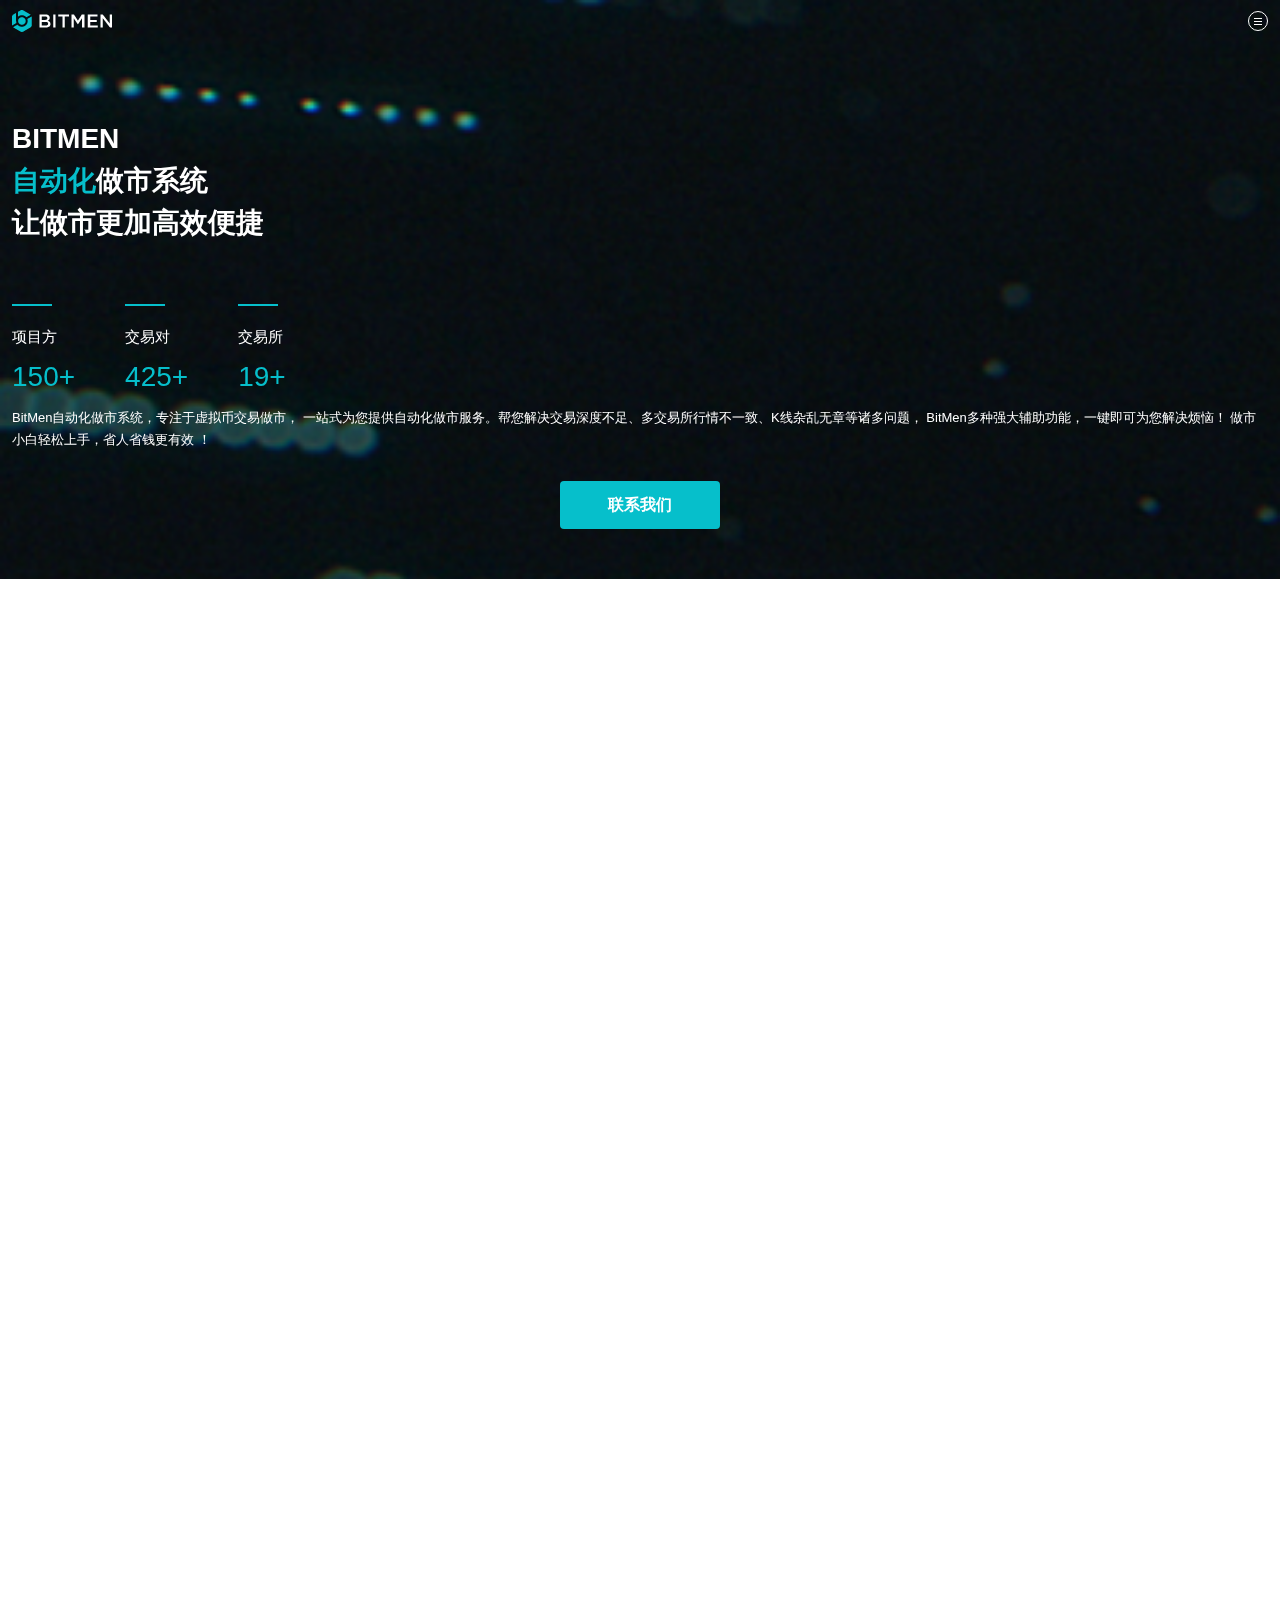
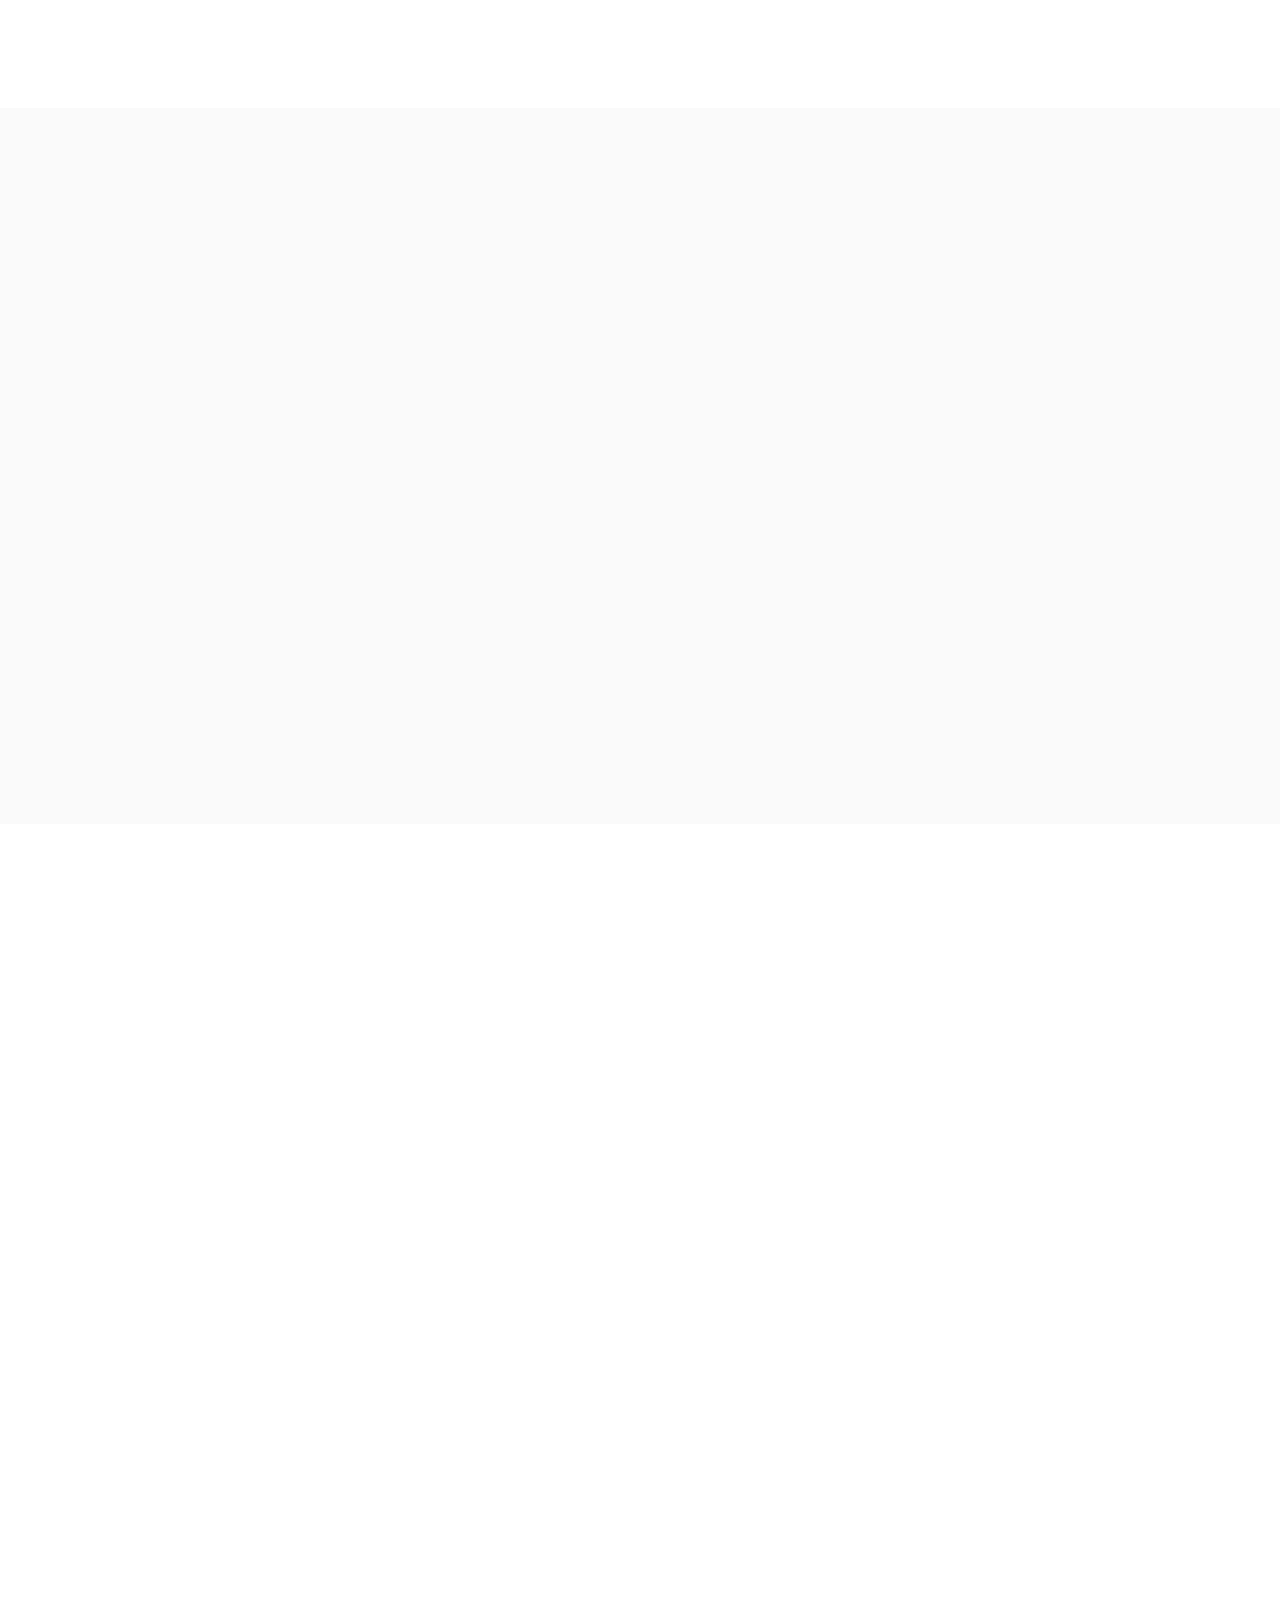
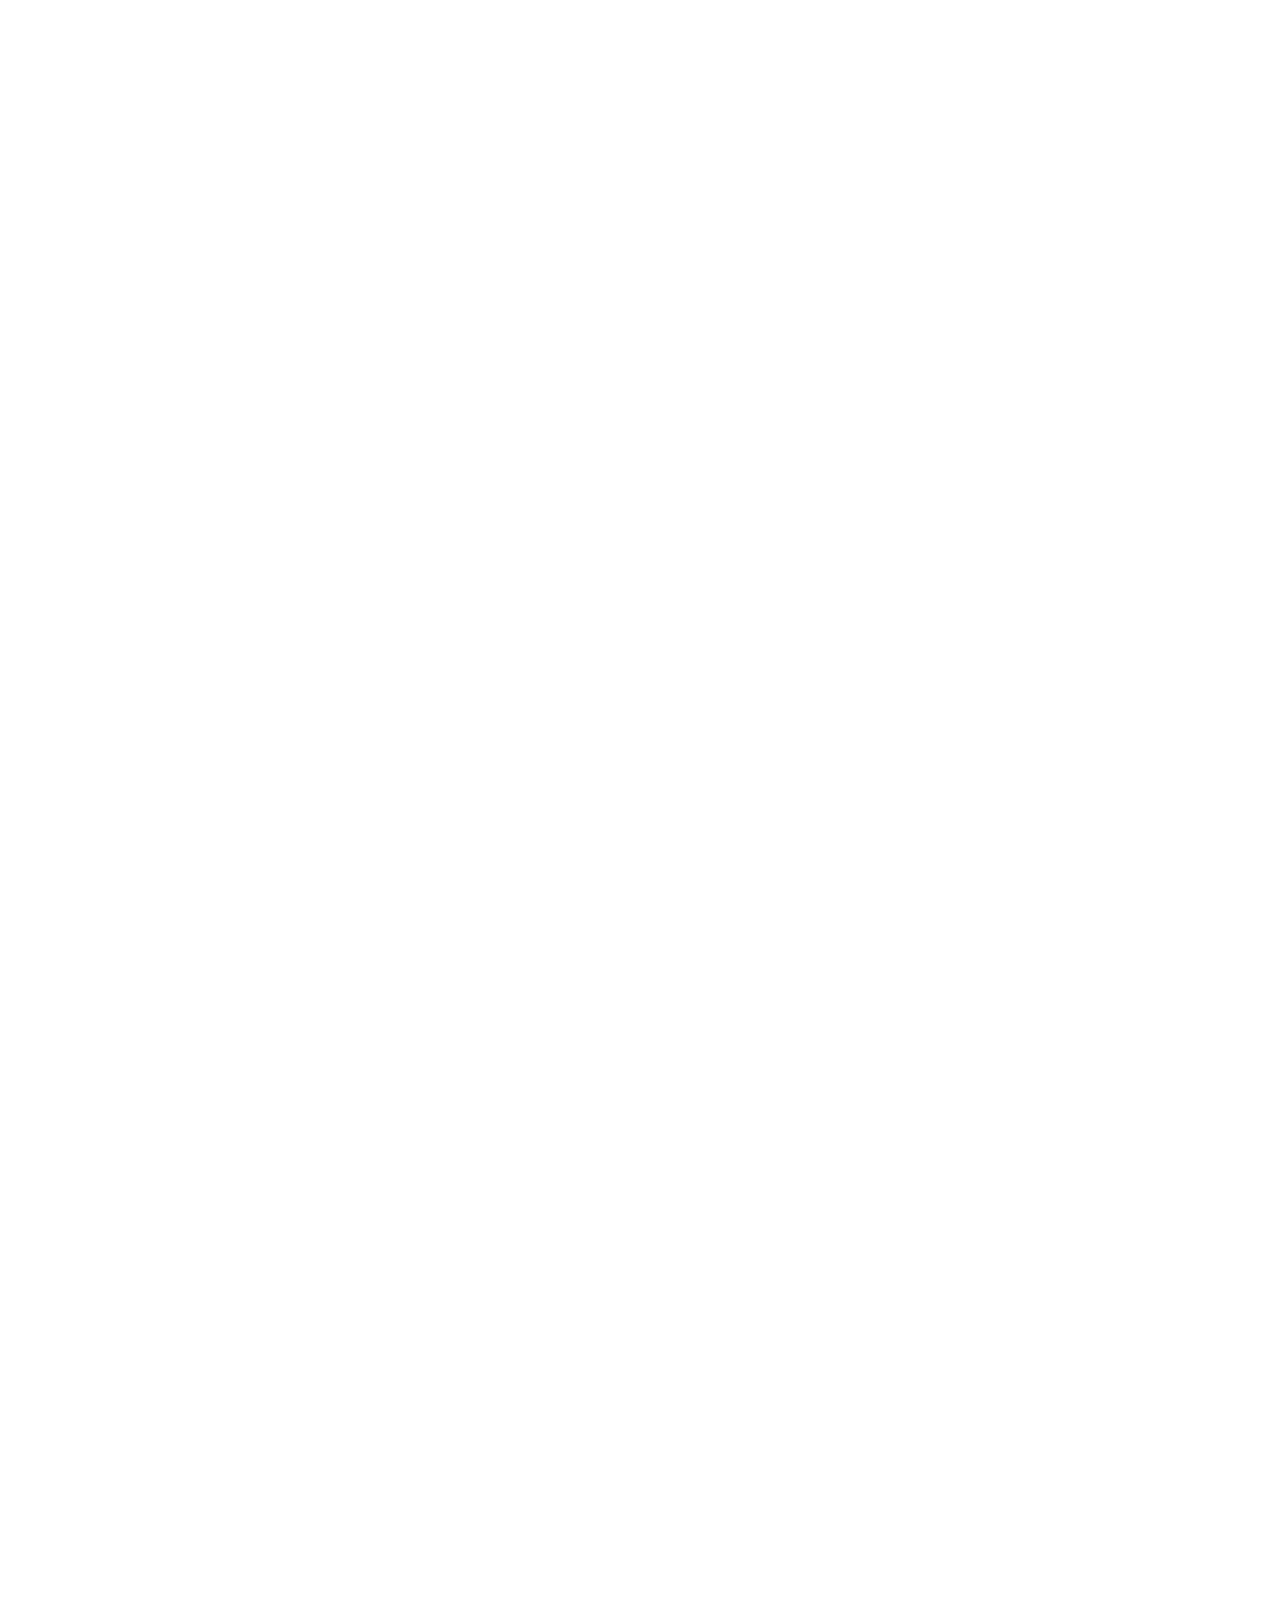
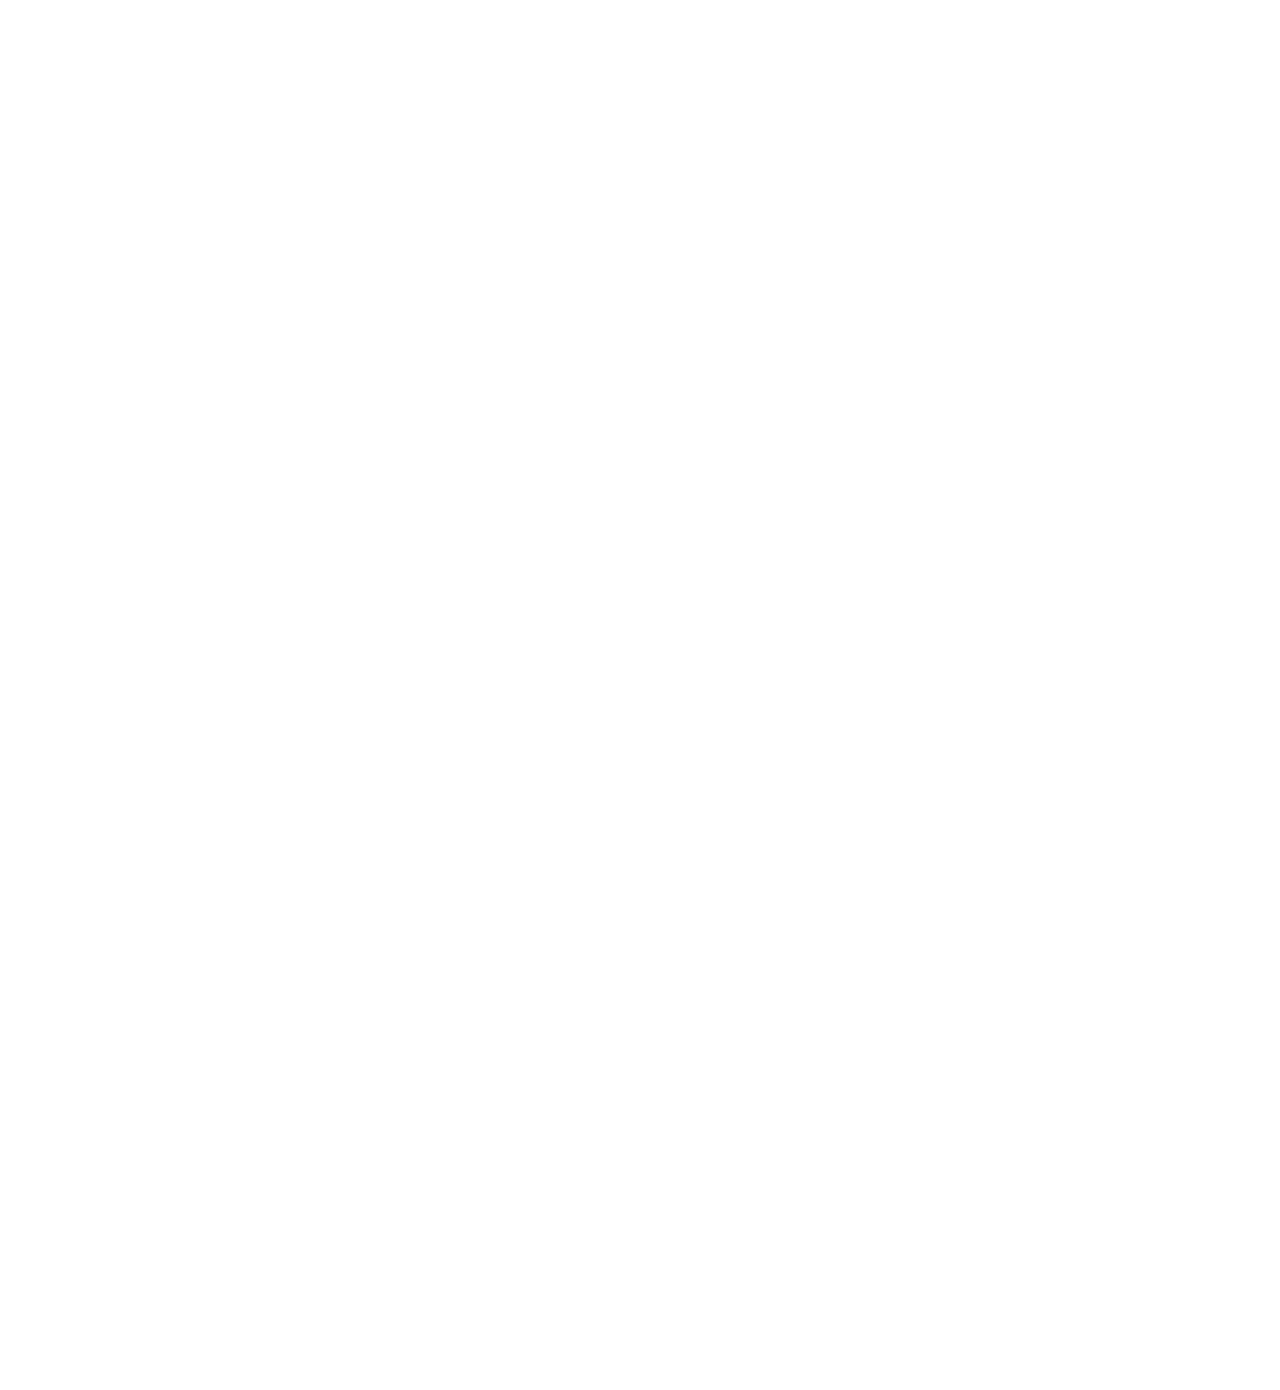
==== mobile/index.html @ 71d3a40a "BITMEN移动端" ====
<!DOCTYPE html>
<html lang="en">
<head>
    <meta charset="UTF-8">
    <title>BITMEN</title>
    <meta name="apple-mobile-web-app-capable" content="yes">
    <meta name="apple-mobile-web-app-status-bar-style" content="black">
    <meta name="apple-mobile-web-app-title" content="">
    <meta name="format-detection" content="telephone=no">
    <link rel="stylesheet" href="./css/base.css">
    <link rel="stylesheet" href="./css/app.css">
    <script>
        ! function(e) {
            function t(a) {
                if (i[a]) return i[a].exports;
                var n = i[a] = {
                    exports: {},
                    id: a,
                    loaded: !1
                };
                return e[a].call(n.exports, n, n.exports, t), n.loaded = !0, n.exports
            }
            var i = {};
            return t.m = e, t.c = i, t.p = "", t(0)
        }([function(e, t) {
            "use strict";
            Object.defineProperty(t, "__esModule", {
                value: !0
            });
            var i = window;
            t["default"] = i.flex = function(e, t) {
                var a = e || 100,
                    n = t || 1,
                    r = i.document,
                    o = navigator.userAgent,
                    d = o.match(/Android[\S\s]+AppleWebkit\/(\d{3})/i),
                    l = o.match(/U3\/((\d+|\.){5,})/i),
                    c = l && parseInt(l[1].split(".").join(""), 10) >= 80,
                    p = navigator.appVersion.match(/(iphone|ipad|ipod)/gi),
                    s = i.devicePixelRatio || 1;
                p || d && d[1] > 534 || c || (s = 1);
                var u = 1 / s,
                    m = r.querySelector('meta[name="viewport"]');
                m || (m = r.createElement("meta"), m.setAttribute("name", "viewport"), r.head.appendChild(m)), m.setAttribute("content", "width=device-width,user-scalable=no,initial-scale=" + u + ",maximum-scale=" + u + ",minimum-scale=" + u), r.documentElement.style.fontSize = a / 2 * s * n + "px"
            }, e.exports = t["default"]
        }]);
        flex(100, 1);
    </script>
</head>
<body>
<section id="banner">
    <div class="header-banner">
        <div class="hb-logo">
            <img src="./images/home_logo_img_nor.png" alt="">
        </div>
        <div class="hb-icon">
            <img src="./images/home_menu_icon_nor.png" alt="">
        </div>        
    </div>
    <section id="header" style="display: none;">
        <div class="container nav">
            <div class="menu-brand">
                <a href="#">
                    <img src="./images/logo.png" alt="">
                </a>
            </div>
            <div class="menu-cnt">
                <ul id="main-menu">
                    <li><a href="javascript:;" data-id="banner">首页</a></li>
                    <li><a href="javascript:;" data-id="features">核心功能</a></li>
                    <li><a href="javascript:;" data-id="client">受众客户</a></li>
                    <li><a href="javascript:;" data-id="show">功能展示</a></li>
                    <li><a href="javascript:;" data-id="purpose">服务宗旨</a></li>
                    <li><a href="javascript:;" data-id="footer">联系我们</a></li>
                </ul>
            </div>
        </div>
    </section>
    <div class="container banner">
        <div class="banner-left" data-scroll-reveal="enter right and move 50px over 1.33s">
            <p>
                BITMEN <br>
                <span>自动化</span>做市系统<br>
                让做市更加高效便捷
            </p>
        </div>
        <div class="banner-right" data-scroll-reveal="enter right and move 50px over 1.33s">
            <div class="br-top">
                <div class="br-top-item">
                    <div class="line"></div>
                    <div class="bti-text">项目方</div>
                    <div class="bti-num">150+</div>
                </div>
                <div class="br-top-item">
                    <div class="line"></div>
                    <div class="bti-text">交易对</div>
                    <div class="bti-num">425+</div>
                </div>
                <div class="br-top-item">
                    <div class="line"></div>
                    <div class="bti-text">交易所</div>
                    <div class="bti-num">19+</div>
                </div>

            </div>
            <div class="br-center">
                <p>BitMen自动化做市系统，专注于虚拟币交易做市， 一站式为您提供自动化做市服务。帮您解决交易深度不足、多交易所行情不一致、K线杂乱无章等诸多问题， BitMen多种强大辅助功能，一键即可为您解决烦恼！ 做市小白轻松上手，省人省钱更有效 ！</p>
            </div>
            <div class="br-btm">
                <a href="javascript:;" id="linkUs">联系我们</a>
            </div>

        </div>

    </div>
</section>
<section id="part1" data-scroll-reveal="enter bottom and move 50px over 1.33s">
    <div class="part1-box container">
        <div class="part1-item" >
            <div class="part1-item-top">
                <img src="./images/home_quotation_img_nor.png" alt="">
            </div>
            <div class="part1-item-btm">
                <div class="pib-title">
                    行情走势随心设定
                </div>
                <div class="pib-text">
                    行情走势自由设定 <br>
                    千套经典K线方案灵活<br>
                    选择，随用随换<br>
                </div>
            </div>
        </div>
        <div class="part1-item" >
            <div class="part1-item-top">
                <img src="./images/home_transaction_img_nor.png" alt="">
            </div>
            <div class="part1-item-btm">
                <div class="pib-title">
                    自动挂单自动成交
                </div>
                <div class="pib-text">
                    做市交易一键挂单 <br>
                    交易频次、铺单档位及铺<br>
                    单量自由调节<br>
                </div>
            </div>
        </div>
        <div class="part1-item" >
            <div class="part1-item-top">
                <img src="./images/home_transaction_img_nor.png" alt="">
            </div>
            <div class="part1-item-btm">
                <div class="pib-title">
                    交易情况实时跟踪
                </div>
                <div class="pib-text">
                    实时盘口、交易数据和资产情况
                    实时跟踪，配合每日资产报表，
                    让您掌控乾坤
                </div>
            </div>
        </div>
        <div class="part1-item" >
            <div class="part1-item-top">
                <img src="./images/home_alert_img_nor.png" alt="">
            </div>
            <div class="part1-item-btm">
                <div class="pib-title">
                    买卖异动自动报警
                </div>
                <div class="pib-text">
                    市场异动及时提醒<br>
                    四大预警功能及时判断走向，
                    自动采取应急措施
                </div>
            </div>
        </div>
    </div>
</section>
<!--产品介绍-->
<section id="product">
    <div class="container product-box">
        <div class="product-right" data-scroll-reveal="enter bottom and move 50px over 1.33s">
            <div class="bit-left-title product-title">
                <h1>产品介绍</h1>
                <h2>BITMEN自动化做市系统</h2>
            </div>
            <div class="product-desc">
                BITMEN是一套基于AI辅助，交易自动划线的数字货币做市系统，具有自动化交易、一键挂单、盘口规避等实用功能。
            </div>
        </div>
        <div class="product-left" data-scroll-reveal="enter left and move 50px over 1.33s">
            <img src="./images/home_illustration_img_nor.png" alt="">
        </div>
    </div>
</section>
<!--产品核心功能介绍-->
<section id="features" data-scroll-reveal="enter bottom and move 50px over 1.33s">
    <div class="container product-box">
        <div class="product-right">
            <div class="bit-left-title features-title">
                <h1>产品核心功能介绍</h1>
                <h2>BITMEN六大核心功能</h2>
            </div>
            <div class="product-desc">
                BITMEN是一套基于AI辅助，交易自动划线的数字货币做市系统，具有自动化交易、一键挂单、盘口规避等实用功能。
            </div>
        </div>
        <div class="features-right">
            <div class="features-right-row">
                <div class="frr-item">
                    <h3>行情预设</h3>
                    <p>数百套经典K线方案，模拟各种走势，并可随时切换，方便快捷</p>
                </div>
                <div class="frr-item">
                    <h3>人工画线</h3>
                    <p>满足专业需求，通过人工画线，走出需要的独立行情</p>
                </div>
            </div>
            <div class="features-right-row">
                <div class="frr-item">
                    <h3>走势跟随</h3>
                    <p>锚定目标币对，进行价格或走势的跟随，使用方便且安全可靠</p>
                </div>
                <div class="frr-item">
                    <h3>辅助功能</h3>
                    <p>内置自动闪单、大单规避、防套利等模式，灵活应对盘口走向</p>
                </div>
            </div>
            <div class="features-right-row">
                <div class="frr-item">
                    <h3>实时预警</h3>
                    <p>市场异动及时提醒，四大预警功能及时判断走向，自动采取应急措施</p>
                </div>
                <div class="frr-item">
                    <h3>资产监控</h3>
                    <p>实时盘口、交易及资产状况跟踪，配合每日资产报表，让您掌控乾坤</p>
                </div>
            </div>
        </div>
    </div>
</section>
<!--受众客户-->
<section id="client" data-scroll-reveal="enter bottom and move 50px over 1.33s">
    <div class="container">
        <div class="bit-title title-white client-title">
            <h1>受众客户</h1>
            <h2>我们为谁服务？</h2>
        </div>
        <div class="client-wrap">
            <div class="client-wrap-item">
                <div class="cwi-icon">
                    <img src="./images/client_icon1.png" alt="">
                </div>
                <div class="cwi-title">做市商</div>
                <div class="cwi-text">协助您更好的为您的项目方服务</div>
            </div>
            <div class="client-wrap-item">
                <div class="cwi-icon">
                    <img src="./images/client_icon2.png" alt="">
                </div>
                <div class="cwi-title">交易所</div>
                <div class="cwi-text">支持API接入，上币及做市服务一体化</div>
            </div>
            <div class="client-wrap-item">
                <div class="cwi-icon">
                    <img src="./images/client_icon3.png" alt="">
                </div>
                <div class="cwi-title">项目方</div>
                <div class="cwi-text">自动化做市，降低项目做市成本</div>
            </div>
            <div class="client-wrap-item">
                <div class="cwi-icon">
                    <img src="./images/client_icon4.png" alt="">
                </div>
                <div class="cwi-title">孵化机构</div>
                <div class="cwi-text">提高您的服务品质，彰显服务质量</div>
            </div>
        </div>
    </div>
</section>
<!--功能展示-->
<section id="show" class="show" data-scroll-reveal="enter bottom and move 50px over 1.33s">
    <div class="container product-box">
        <div class="product-right">
            <div class="bit-left-title features-title">
                <h1>功能展示</h1>
                <h2>自动交易机器人</h2>
            </div>
            <div class="product-desc">
                基于K线方案，实现7*24不间断做市，让市场具有良好的流动性，优良的盘口活跃度和买卖深度，并利用规避、预警、防套利等多种逻辑降低做市成本。
            </div>
            <div class="show-btn">
                <a href="javascript:;">联系我们</a>
            </div>
        </div>
        <div class="show-box">
            <div class="product-left showone">
                <div class="showone-box1">
                    <img class="showone-active" src="./images/box-1-ui-1.png" alt="" style="width:4.3rem;">
                    <img class="showone-shadow" src="./images/box-3-shadow.png" alt="" style="width:4.4rem;">
                </div>
                <div class="showone-box2">
                    <img class="showone-box2-active" src="./images/box-1-ui-2.png" alt="" style="width:4.3rem;">
                    <img class="showone-box2-shadow" src="./images/box-3-shadow-2.png" alt="" style="width:4.4rem;">
                </div>
            </div>
        </div>

    </div>
</section>
<section class="show" data-scroll-reveal="enter bottom and move 50px over 1.33s">
    <div class="container product-box show-box">
        <div class="product-right">
            <div class="bit-left-title features-title">
                <h1>功能展示</h1>
                <h2>自动跟随机器人</h2>
            </div>
            <div class="product-desc">
                提供流动性，复制各大交易所或目标币对的买卖深度和K线走势，为用户构建真实的交易环境，并利用智能机器人的策略降低做市成本。
            </div>
            <div class="show-btn">
                <a href="javascript:;">联系我们</a>
            </div>
        </div>
        <div class="product-left showtwo">
            <div class="showtwo-box1">
                <img class="showtwo-active" src="./images/box-2-ui-1-1.png" alt="" style="width:4.3rem;">
                <img class="showtwo-shadow" src="./images/box-3-shadow-2.png" alt="" style="width:4.4rem;">
            </div>
            <div class="showtwo-box2">
                <img class="showtwo-box2-active" src="./images/phone.png" alt="" style="width:2.3rem;">
                <img class="showtwo-box2-shadow" src="./images/box-2-shadow.png" alt="" style="width:2.4rem;">
            </div>
        </div>
    </div>
</section>
<!--服务宗旨-->
<section id="purpose" data-scroll-reveal="enter bottom and move 50px over 1.33s">
    <div class="bit-title purpose-title">
        <h1>服务宗旨</h1>
        <h2>我们的服务宗旨</h2>
    </div>
    <div class="container">
        <div class="purpose-steps">
            <div class="step-item">
                <span>1</span>
                <div class="content">
                    <h3>为您省时</h3>
                    <div class="step-text">
                        <p>
                            AI机器人辅助，<br>
                            为客户快速制定方案。
                        </p>
                    </div>
                </div>
            </div>
            <div class="step-item">
                <span>2</span>
                <div class="content">
                    <h3>为您省钱</h3>
                    <div class="step-text">
                        <p>
                            全系统化操作，<br>
                            为客户节约人力物力。
                        </p>
                    </div>
                </div>
            </div>
            <div class="step-item">
                <span>3</span>
                <div class="content" style="margin-bottom:0;">
                    <h3>让您高效</h3>
                    <div class="step-text">
                        <p>
                            一键多处联动，<br>
                            为客户高效达到目的
                        </p>
                    </div>
                </div>
            </div>
        </div>
    </div>
</section>
<!--footer-->
<section id="footer" data-scroll-reveal="enter bottom and move 50px over 1.33s">
    <div class="container">
        <div class="footer-box">
            <div class="footer-left">
                <!--<img src="./images/home_contact.png" alt="">-->
                <h3>联系我们</h3>
            </div>
            <div class="footer-right">
                <div class="f-r-left">
                    <div class="f-r-left-item">
                        <img src="./images/home_phone_icon_nor.png" alt="" class="footer-icon">
                        <p>手机: 138-0000-0000 梁经理</p>
                    </div>
                    <div class="f-r-left-item">
                        <img src="./images/home_emai_icon_nor.png" alt="" class="footer-icon">
                        <p>邮箱: lb@bitmen.com 梁经理</p>
                    </div>
                    <div class="f-r-left-item">
                        <img src="./images/home_address_icon_nor.png" alt="" class="footer-icon">
                        <p>联系地址: 北京北四环金泉大厦A座808</p>
                    </div>
                </div>
            </div>
            <div class="f-r-right">
                <img src="./images/home_wechat_img_nor.png" alt="">
            </div>
        </div>
    </div>
</section>
<script src="js/jquery-2.2.4.min.js"></script>
<script src="js/scrollReveal.js"></script>
<script>
    window.scrollReveal = new scrollReveal();
    $(function(){
        window.addEventListener('scroll', function(){
            let t = $('body, html').scrollTop();   // 目前监听的是整个body的滚动条距离
            if(t>50){
                $('#header').addClass('header-active')
            }else{
                $('#header').removeClass('header-active')
            }
        })
        $("#main-menu li a").on("click",function(){
            $("#main-menu li a").removeClass('active');
            $(this).addClass('active');
            var navIndex = $(this).attr("data-id");
            console.log(navIndex);
            $("html, body").animate({
                scrollTop: $('#'+navIndex).offset().top - 63}, {duration: 1000,easing: "swing"
            });
        });
        $("#linkUs").on("click",function(){
            $("html, body").animate({
                scrollTop: $('#footer').offset().top - 63}, {duration: 1000,easing: "swing"
            });
        })


    })
</script>
</body>
</html>
---- mobile/css/base.css ----
html {
    color: #000;
    /*规定主色调,依据业务场景(非必须)*/
    background: #fff;
    /*规定主背景,依据业务场景(非必须)*/
    overflow-y: auto;
    /*如果有溢出自动形成滚动条*/
    -webkit-text-size-adjust: 100%;
    /*不想让iPhone横坚屏切换的时候调节文字*/
    -ms-text-size-adjust: 100%;
}

html * { /*所有元素*/
    outline: none;
    -webkit-tap-highlight-color: rgba(0, 0, 0, 0); /*去除移动端开发点击事件灰色背景如a标签*/
}

body,html{
    height: 100%;
    font: 16px/1.5 "微软雅黑", arial, \5b8b\4f53;
}
article,
aside,
blockquote,
body,
button,
code,
dd,
details,
div,
dl,
dt,
fieldset,
figcaption,
figure,
footer,
form,
h1,
h2,
h3,
h4,
h5,
h6,
header,
hgroup,
hr,
input,
legend,
li,
menu,
nav,
ol,
p,
pre,
section,
td,
textarea,
th,
ul {
    margin: 0;
    padding: 0;
}

input,
select,
textarea {
    font-size: 100%;
}

table {
    border-collapse: collapse;
    border-spacing: 0;
}

fieldset,
img {
    border: none;
}

address,
caption,
cite,
code,
dfn,
em,
th,
var {
    font-style: normal;
    font-weight: 500;
}

ol,
ul {
    list-style: none;
}


h1,
h2,
h3,
h4,
h5,
h6 {
    font-size: 100%;
    font-weight: 500;
}

q:after,
q:before {  /*在<q></q>标签之间的文字两头加上引号*/
    content: '';
}

a{
    text-decoration: none;
}

/*input*/
button {
    border: none;
}

button,
html input[type='button'],
input[type='reset'],
input[type='submit'] {
    -webkit-appearance: button;  /*渲染成button的风格*/
    text-transform: none;
    outline: none;
}

input::-webkit-input-placeholder,
textarea::-webkit-input-placeholder {
    color: #999;  /*输入框提示语的字体样式*/
}

input::-webkit-inner-spin-button {/*解决input的type="number"在部分手机端会出现一个小按钮*/
    -webkit-appearance: none;/*去除系统默认appearance的样式,常用于IOS下移除原生样式*/
}

input::-webkit-outer-spin-button {/*解决input的type="number"在部分手机端会出现一个小按钮*/
    -webkit-appearance: none;
}

textarea {
    vertical-align: top;
}

button,
input {
    line-height: normal;
}

select {
    margin: 0;
    outline: 0;
}

input.fixAKeyboard:focus,
textarea.fixAndroidKeyboard:focus {
    -webkit-tap-highlight-color: rgba(255, 255, 255, 0);
    -webkit-user-modify: read-write-plaintext-only;
}

input:-webkit-autofill {
    -webkit-box-shadow: 0 0 0 1000px white inset !important;
}

button,
input[type=button],
input[type=checkbox],
input[type=reset],
input[type=submit],
label {
    cursor: pointer;
    user-select: none;
    -ms-user-select: none;
    -moz-user-select: none;
    -webkit-user-select: none;
}

input[type=submit] {
    -webkit-user-modify: read-plaintext-only;
    -moz-user-modify: read-plaintext-only;
    -ms-user-modify: read-plaintext-only;
    -o-user-modify: read-plaintext-only;
    user-modify: read-plaintext-only;
}

input[type='search']::-webkit-search-cancel-button,
input[type='search']::-webkit-search-decoration {
    -webkit-appearance: none;
}

input[type='search'] {
    -webkit-box-sizing: content-box;
    -moz-box-sizing: content-box;
    box-sizing: content-box;
    -webkit-appearance: textfield;
}


/*flex box*/
.flex {
    display: box;
    /* OLD - Android 4.4- */
    display: -webkit-box;
    /* OLD - iOS 6-, Safari 3.1-6 */
    display: -moz-box;
    /* OLD - Firefox 19- (buggy but mostly works) */
    display: -ms-flexbox;
    /* TWEENER - IE 10 */
    display: -webkit-flex;
    /* NEW - Chrome */
    display: flex;
    -webkit-box-lines: multiple;
    -webkit-flex-wrap: wrap;
    -moz-flex-wrap: wrap;
    -ms-flex-wrap: wrap;
    -o-flex-wrap: wrap;
    flex-wrap: wrap;
}

.justify-between {
    -webkit-box-pack: justify;
    -webkit-justify-content: space-between;
    -ms-flex-pack: justify;
    justify-content: space-between;
}

.justify-center {
    -webkit-box-pack: center;
    -webkit-justify-content: center;
    -ms-flex-pack: center;
    justify-content: center;
}

.vertical {
    -webkit-box-orient: vertical;
    -webkit-box-direction: normal;
    -webkit-flex-direction: column;
    -ms-flex-direction: column;
    flex-direction: column;
}

*,
*:before,
*:after {
    box-sizing: border-box; /*所有元素以border开始计算盒子大小*/
}

.clearfix:after,
.clearfix:before {   /*清除浮动*/
    content: " ";
    display: table;
}

.clearfix:after {
    clear: both;
}

.fl {
    float: left;
}

.fr {
    float: right;
}
---- mobile/css/app.css ----
.container{
    padding:0 0.24rem;
}
/*footer BEGIN*/
#footer{
    background: #102e3a;
}
#footer .container{
    padding-top: 1rem;
    padding-bottom: 0.8rem;
}
.footer-box{
    display: flex;
    flex-direction: column;
}
.footer-right{
    display: flex;
    flex-direction: row;
    justify-content: space-between;
    margin-top:1.6rem;
    margin-bottom:0.8rem;
}
.footer-left{
    position:relative;
}
.footer-left:before{
    content: "CONTACT";
    position: absolute;
    top: -0.6rem;
    left: 0.26rem;
    font-style: italic;
    font-size: 0.66rem;
    color: #143847;
    font-weight: 900;
}
.footer-left h3{
    font-size:0.4rem;
    color:#fff;
    position:relative;
    z-index:10;
}
.footer-left h3:after{
    content: '';
    position:absolute;
    width: 0.4rem;
    height: 0.04rem;
    background-color: #06bfcb;
    bottom:-0.32rem;
    left:0;
    transform: translateY(-50%);
    transition: all .5s;
}
.footer-left h3:hover:after {
    transform: translateY(-50%) translateX(5px);
}
.f-r-left-item{
    line-height:30px;
    display: flex;
    align-items: center;
    margin-bottom:0.34rem;
}
.f-r-left-item .footer-icon{
    margin-right:0.2rem;
    transition: all .5s;
    width:0.32rem;
}
.f-r-left-item:hover .footer-icon{
    transform: translateX(10px);
}
.f-r-left-item p{
    font-size:0.26rem;
    color:#fff;
}
.f-r-right{
    width:3.2rem;
    height:3.2rem;
    margin:0 auto;
}
.f-r-right img{
    width:100%;
}
.f-r-left{
    display: flex;
    flex-direction: column;
    justify-content: space-between;
    height: 100%;
}

/*footer END*/
/*purpose BEGIN*/
#purpose{
    background: #fff;
    padding:1rem 0;
}
.bit-title{
    position:relative;
    text-align: center;
    margin-bottom:100px;
}
.bit-title img{
    position: absolute;
    top: -50px;
    z-index: 1;
    left: 50%;
    margin-left: -202px;
}
.bit-title h1{
    font-size:0.4rem;
    color:#000;
    position:relative;
}
.bit-title.title-white h1{
    color:#fff;
}
.bit-title.title-white h2{
    color:#fff;
}
.bit-title h2{
    font-size:0.56rem;
    color:#06bfcb;
    margin-top:0.92rem;
}
.bit-title h1:after{
    content: '';
    position:absolute;
    width: 0.4rem;
    height: 0.04rem;
    background-color: #06bfcb;
    bottom:-0.28rem;
    left:50%;
    margin-left:-0.2rem;
}
.purpose-steps{
    display: flex;
    flex-direction: column;
}
.purpose-steps .step-item{
    width:100%;
    position:relative;
    padding-left:1rem;
}
.step-item > span {
    position: absolute;
    width: 0.56rem;
    height: 0.56rem;
    background-color: #06bfcb;
    line-height: 0.56rem;
    border-radius: 50%;
    text-align: center;
    font-size: 0.3rem;
    font-weight: 600;
    font-style: italic;
    color:#fff;
    letter-spacing:0.08rem;
    left:0.1rem;
}
.step-item:before {
    content: "";
    position: absolute;
    height: 100%;
    left:0.4rem;
    border:0.02rem dashed  #06bfcb;
}
.step-item > .content {
    position: relative;
    margin-bottom:0.86rem;
}

.step-item > .content > h3 {
    margin-bottom: 22px;
    font-size: 0.34rem;
    color:#06bfcb;
}
.step-item .step-text{
    font-size:0.3rem;
    line-height:1.7;
    color:#000;
    padding-bottom:0.44rem;
    margin-right:2rem;
    border-bottom:0.02rem solid #06bfcb;
}
/*purpose END*/
/*part1 BEGIN*/
#part1{
    padding:0.6rem 0 0.7rem;
    background-color: #fafafa;
}
.part1-box{
    display: flex;
    flex-direction: row;
    flex-wrap:wrap;
}
.part1-item{
    width: 48%;
    background-color: #ffffff;
    border-radius: 0.08rem;
    box-shadow: 0 1px 4px rgba(0, 0, 0, 0.15);
    transition: all .5s;
    margin-right:4%;
    margin-bottom:4%;
}
.part1-item:nth-child(2n+0){
    margin-right:0;
}
.part1-item-btm{
    padding:0.42rem;
    text-align: center;
}
.part1-item-btm .pib-title{
    font-size:0.32rem;
    color:#06bfcb;
    margin-bottom:0.18rem;
}
.part1-item-btm .pib-text{
    font-size:0.24rem;
    color:#000;
    line-height:0.36rem;
}
.part1-item-top{
    width:100%;
}
.part1-item-top img{
    width:100%;
}
.part1-item:hover{
    box-shadow: 0 15px 15px rgba(0, 0, 0, 0.15);
    transform: translateY(-5px);
}
/*part1 END*/
/*product BEGIN*/

.bit-title.title-left h1:after{
    left:0;
    margin-left:0;
}
.bit-left-title{
    position:relative;
    text-align: left;
}
.product-title:before{
    content: "PRODUCT";
    position: absolute;
    top: -0.6rem;
    left: 0.26rem;
    font-size: 0.66rem;
    font-style: italic;
    color: #ededed;
    font-weight: 900;
}
.features-title:before{
    content: "FEATURES";
    position: absolute;
    top: -0.6rem;
    left: 0.26rem;
    font-size: 0.66rem;
    font-style: italic;
    color: #ededed;
    font-weight: 900;
}
.client-title:before{
    content: "CLIENT";
    position: absolute;
    top: -0.6rem;
    left: 50%;
    font-style: italic;
    font-size: 0.66rem;
    color: #143847;
    font-weight: 900;
    transform: translateX(-50%);
}
.purpose-title:before{
    content: "PURPOSE";
    position: absolute;
    top: -0.6rem;
    left: 50%;
    font-style: italic;
    font-size: 0.66rem;
    color: #ededed;
    font-weight: 900;
    transform: translateX(-50%);
}

.bit-left-title h1{
    font-size:0.4rem;
    color:#000;
    position:relative;
    line-height:0.56rem;
}
.bit-left-title h2{
    font-size:0.56rem;
    color:#06bfcb;
    line-height: 0.74rem;
    margin-top:0.92rem;
}
.bit-left-title h1:after{
    content: '';
    position:absolute;
    width: 0.4rem;
    height: 0.04rem;
    background-color: #06bfcb;
    bottom:-0.32rem;
    left:0
}
#product,#features{
    padding:1rem 0;
    background-color: #fafafa;
}

.product-desc{
    font-size:0.3rem;
    line-height:1.7;
    margin-top:0.46rem;
}
.product-left{
    width:7rem;
    margin:0.6rem auto 0;
}
.product-left img{
    width:100%;
}

.frr-item h3{
    font-size:0.36rem;
    color:#06bfcb;
}
.frr-item p{
    font-size:0.3rem;
    line-height:1.7;
    margin-top:0.2rem;
}
.features-right-row{
    display: flex;
    flex-direction: row;
    margin-bottom: 0.6rem;
    justify-content: space-between;
}
.frr-item{
    width:50%;
}
.frr-item:first-child{
    padding-right:5%;
}
.frr-item:last-child{
    padding-left:5%;
}
.features-right{
    margin-top:0.8rem;
}

/*product END*/
/*client  BEGIN*/
#client{
    padding:1rem 0;
    background: #102e3a;
    background-size: cover;
    background-position: center center;
}
.client-wrap{
    display: flex;
    flex-direction: row;
    justify-content: space-between;
    flex-wrap: wrap;
}
.client-wrap-item{
    display: flex;
    flex-direction: column;
    align-items: center;
    width:50%;
    text-align: center;
    margin-bottom:1rem;
    padding:0 6%;
}
.client-wrap-item:nth-child(3),
.client-wrap-item:nth-child(4){
    margin-bottom:0;
}
.cwi-title{
    font-size:0.32rem;
    margin:0.32rem 0 0.2rem;
    color:#06bfcb;
}
.cwi-text{
    font-size:0.3rem;
    color:#fff;
    line-height:1.7;
    text-overflow:ellipsis;
    display: -webkit-box;
    -webkit-box-orient: vertical;
    -webkit-box-pack: center;
    -webkit-box-align: center;
    -webkit-line-clamp:2;
    overflow: hidden;
}
.client-wrap-item:hover .cwi-icon img{
    transform: scale(1.2);
}
.cwi-icon img{
    width:80%;
    transition: all 0.5s;
}
/*client  END*/
/*show BEGIN*/
.show{
    background-color: #fafafa;
    padding:1rem 0;
}
.show-btn a{
    color: #fff;
    border-radius: 0.08rem;
    display: block;
    text-decoration: none;
    cursor: pointer;
    text-align: center;
    transition: all .5s;
    background-color: #06bfcb;
    width: 3.2rem;
    height: 0.96rem;
    font-size: 0.32rem;
    line-height: 0.96rem;
    font-weight: 600;
    margin:0.6rem auto 0;
}
.show-btn a:hover{
    background-color: rgb(0, 71, 103);
    box-shadow: 0 12px 24px -10px rgba(21, 59, 93, 0.46);
    transform: scale(.95);
}
.showone,.showtwo{
    position:relative;
    height:4rem;
    top:65px;
}
.showone-active{
    position:absolute;
    z-index:100;
    top:0;
    left:0;
    box-shadow: -3px -2px 2px rgba(7, 31, 41, 0.03);
    border-radius: 4px;
    /*transform: matrix3d(1, 0, 0, 0, 0, 1, 0, 0, 0, 0, 1, 0, 0, 0, 0, 1);*/
    /*transform-origin: 50% 50% 0px;*/
    animation: box1 3s linear infinite;
}
.showone-shadow{
    position:absolute;
    z-index:60;
    top:0;
    left:0;
}
.showone-box2-active{
    position:absolute;
    z-index:40;
    top:100px;
    right:0;
    border-radius: 4px;
    animation: box2 2s linear infinite;
}
.showone-box2-shadow{
    position:absolute;
    z-index:30;
    top:100px;
    right:0;
}
.showtwo-active{
    position:absolute;
    z-index:50;
    top:0.4rem;
    left:0.5rem;
    box-shadow: -3px -2px 2px rgba(7, 31, 41, 0.03);
    border-radius: 4px;
    /*transform: matrix3d(1, 0, 0, 0, 0, 1, 0, 0, 0, 0, 1, 0, 0, 0, 0, 1);*/
    /*transform-origin: 50% 50% 0px;*/
    animation: box1 3s linear infinite;
}
.showtwo-shadow{
    position:absolute;
    z-index:40;
    top:0.4rem;
    left:0.5rem;
}
.showtwo-box2-active{
    position:absolute;
    z-index:100;
    top:-0.2rem;
    right:0.3rem;
    border-radius: 4px;
    animation: box2 2s linear infinite;
}
.showtwo-box2-shadow{
    position:absolute;
    z-index:90;
    top:-0.2rem;
    right:0.3rem;
}
@keyframes box1 {
    0%{
        transform: translateX(0);
    }
    50%{
        transform: translateX(-15px);
    }
    100%{
        transform: translateX(0);
    }
}

@keyframes box2 {
    from {

        transform: rotate(0deg) translate(4px,4px) rotate(0deg);

    }

    to {

        transform: rotate(360deg) translate(4px,4px) rotate(-360deg);

    }
}
/*show END*/
#header{
    transition: all 0.5s;
}
#header.header-active{
    background-color: rgb(0, 71, 103);
    position: fixed;
    top: 0;
    left: 0;
    width: 100%;
    z-index: 200;
}
.nav{
    display: flex;
    flex-direction: row;
    justify-content: space-between;
    align-items: center;

}
.menu-brand > a {
    height: 100%;
}
.menu-brand img {
    max-height: 100%;
    display: block;
}
.menu-cnt{
    display: flex;
    justify-content: flex-end;
}
#main-menu{
    float: left;
    list-style: none;
    padding: 0;
    margin: 0;
    display: flex;
    margin-left: 30px;
}
.menu-cnt > ul > li a{
    height: 65px;
    line-height: 65px;
    padding: 0 25px;
    transition: all .3s;
    font-size: 14px;
    color: #fff;
    text-decoration: none;
}
.menu-cnt > ul > li a:hover,.menu-cnt > ul > li a.active{
    color:#06bfcb;
}
#banner{
    background: url("../images/home_bg_img_nor.png");
    background-size: cover;
    background-position: center center;
}
.banner{
    padding:1.4rem 0.24rem 1rem;
}
.banner-container{
    width:912px;
    margin:0 auto;
    display: flex;
    flex-direction: row;
    justify-content: space-between;
    padding: 120px 0;
}
.banner-left p{
    font-size:0.56rem;
    font-weight:600;
    line-height:1.5;
    color:#fff;
}
.banner-left p span{
    color:#06bfcb;
}
.br-btm a{
    color: #fff;
    border-radius: 0.08rem;
    display: block;
    text-decoration: none;
    cursor: pointer;
    text-align: center;
    transition: all .5s;
    background-color: #06bfcb;
    width: 3.2rem;
    height: 0.96rem;
    font-size: 0.32rem;
    line-height: 0.96rem;
    font-weight: 600;
    margin: 0.6rem auto 0;
}
.br-btm a:hover {
    box-shadow: 0 12px 24px -10px rgba(21, 59, 93, 0.46);
    transform: scale(.95);
}
.br-center p{
    font-size:0.26rem;
    line-height:1.7;
    color:#fff;
    margin-top:0.24rem;
}
.br-top{
    display: flex;
    flex-direction: row;
}
.br-top-item{
    margin-right:1rem;
}
.br-top-item .line{
    width: 0.8rem;
    height: 0.04rem;
    background-color: #06bfcb;
}
.br-top-item .bti-text{
    font-size:0.3rem;
    color:#fff;
    margin-top:0.4rem;
    margin-bottom:0.2rem;
}
.br-top-item .bti-num{
    font-size:0.56rem;
    line-height:1.3;
    color:#06bfcb;
}
.banner-left{
    margin-bottom:1.2rem;
}
.header-banner{
    width:100%;
    height:0.96rem;
    display: flex;
    flex-direction: row;
    justify-content: space-between;
    align-items: center;
    align-self: center;
    padding:0 0.24rem;
}
.hb-icon{
    width:0.4rem;
}
.hb-logo{
    width:2rem;
}
.hb-icon img,.hb-logo img{
    width:100%;
}
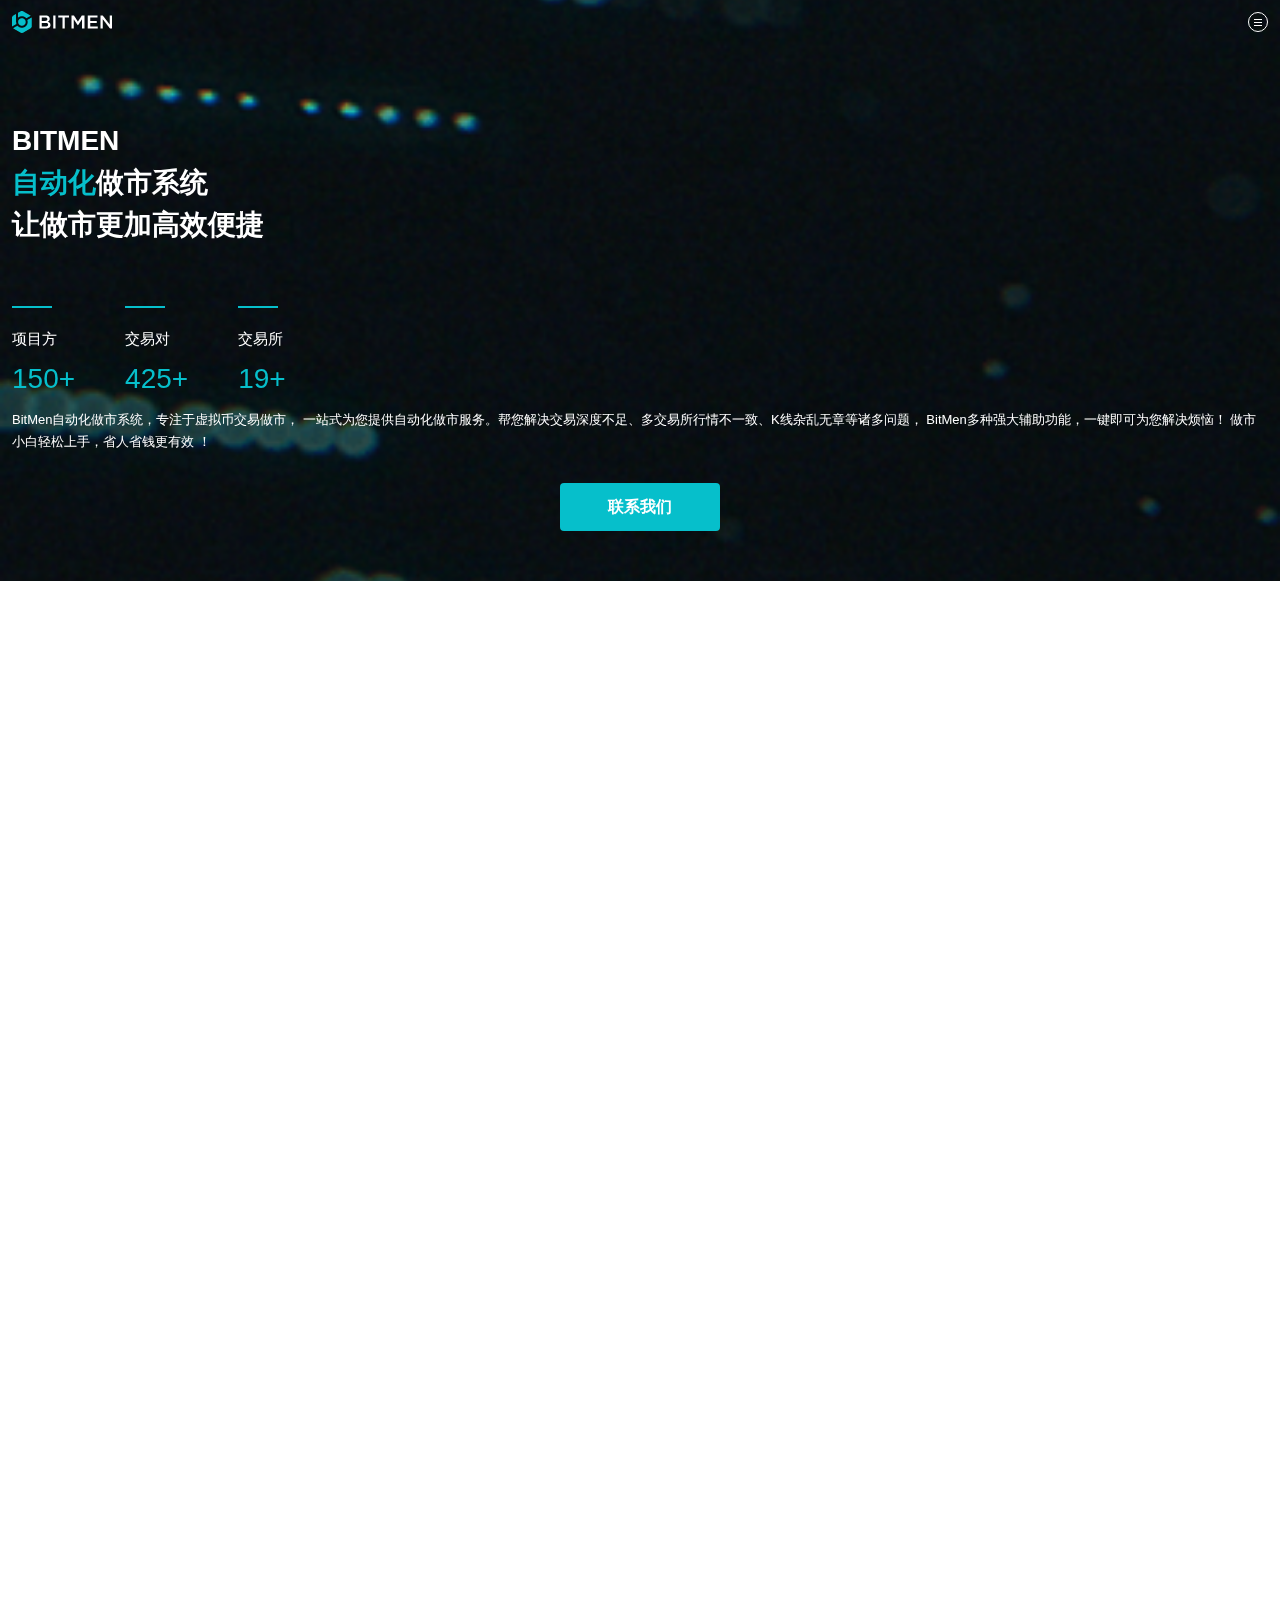
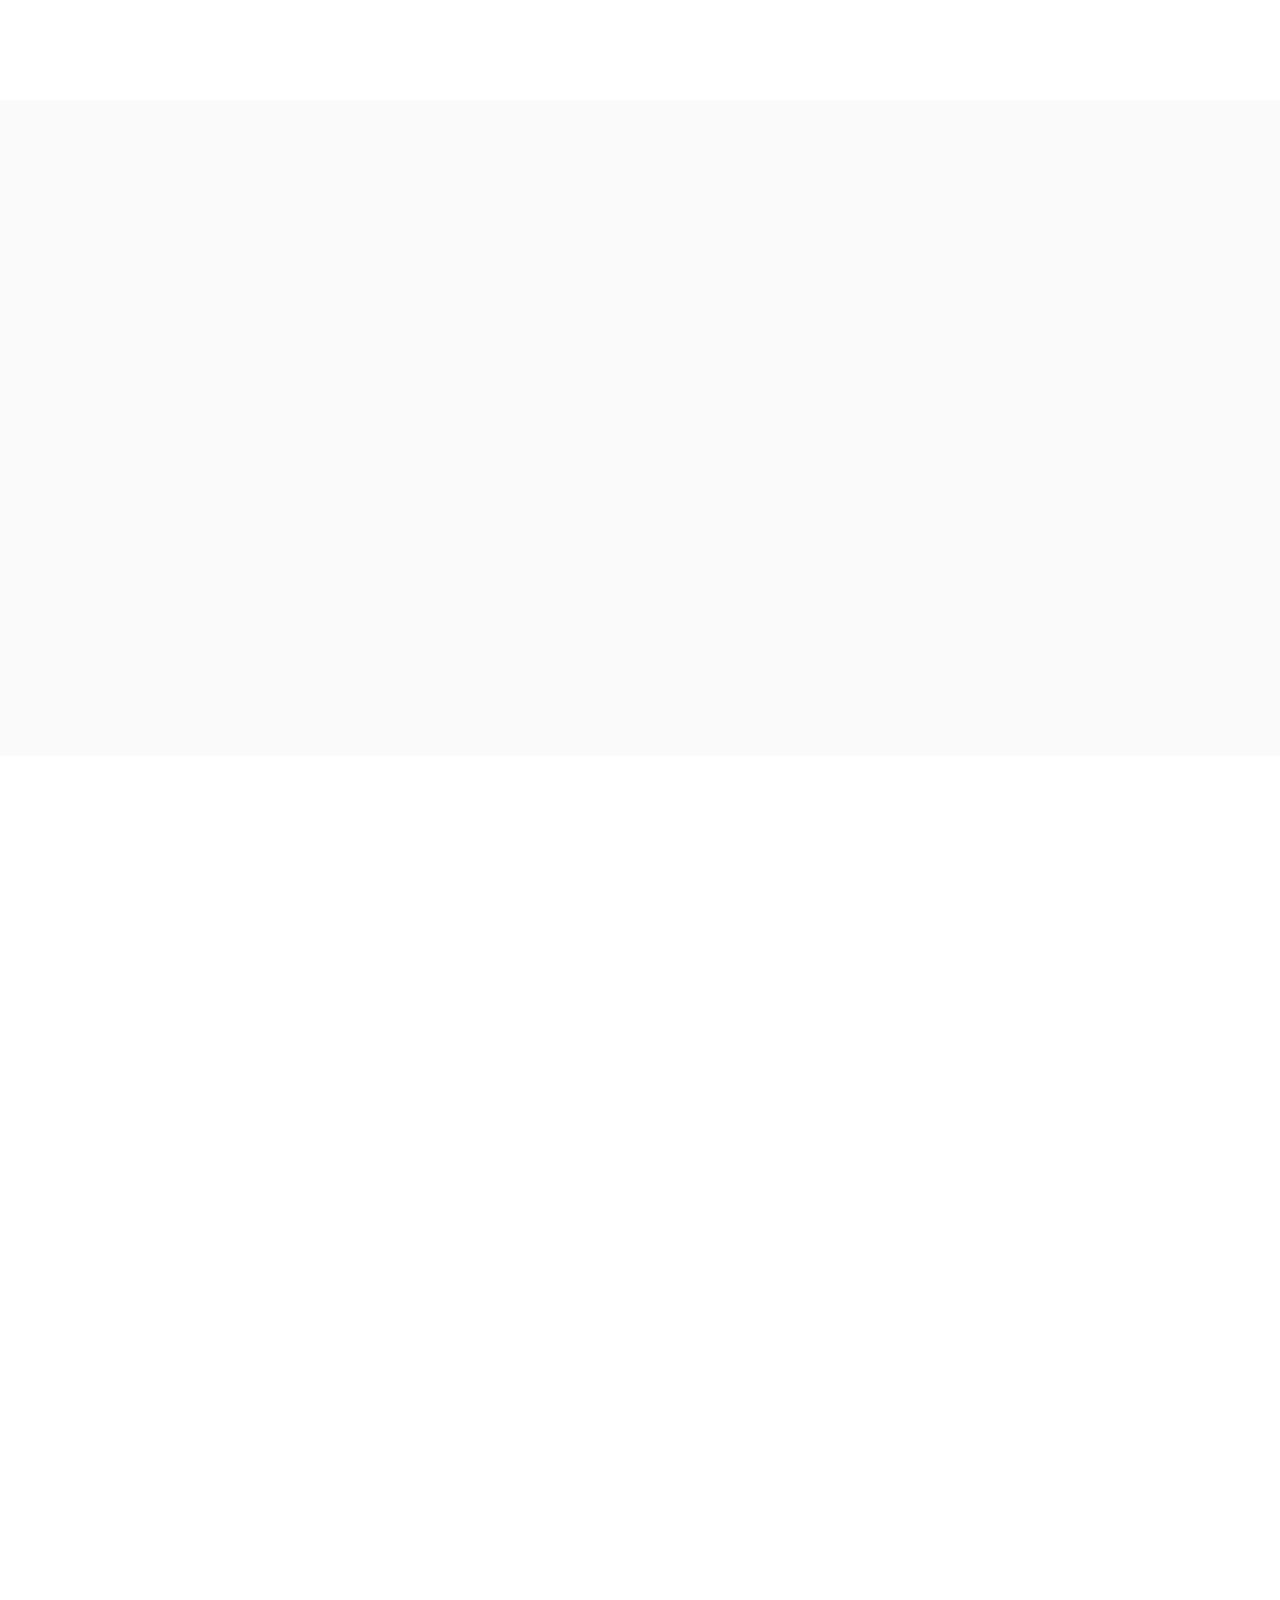
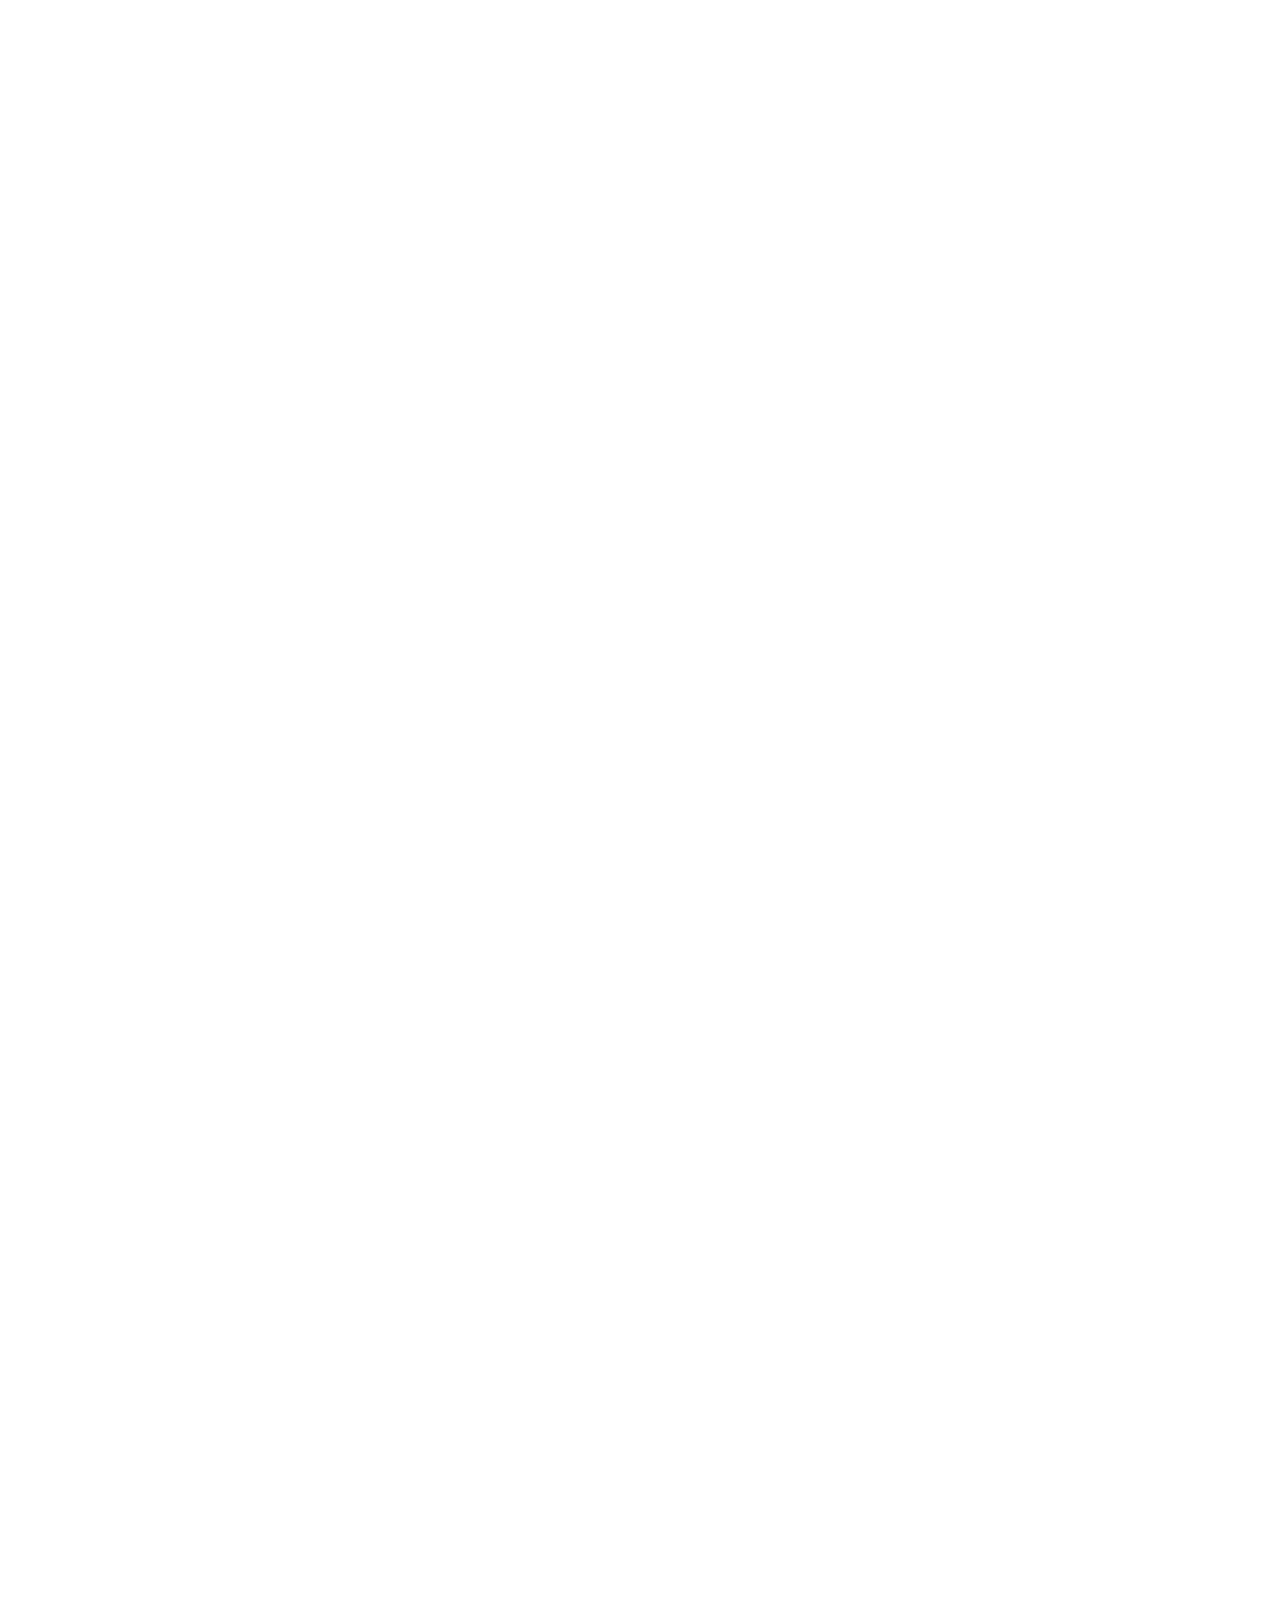
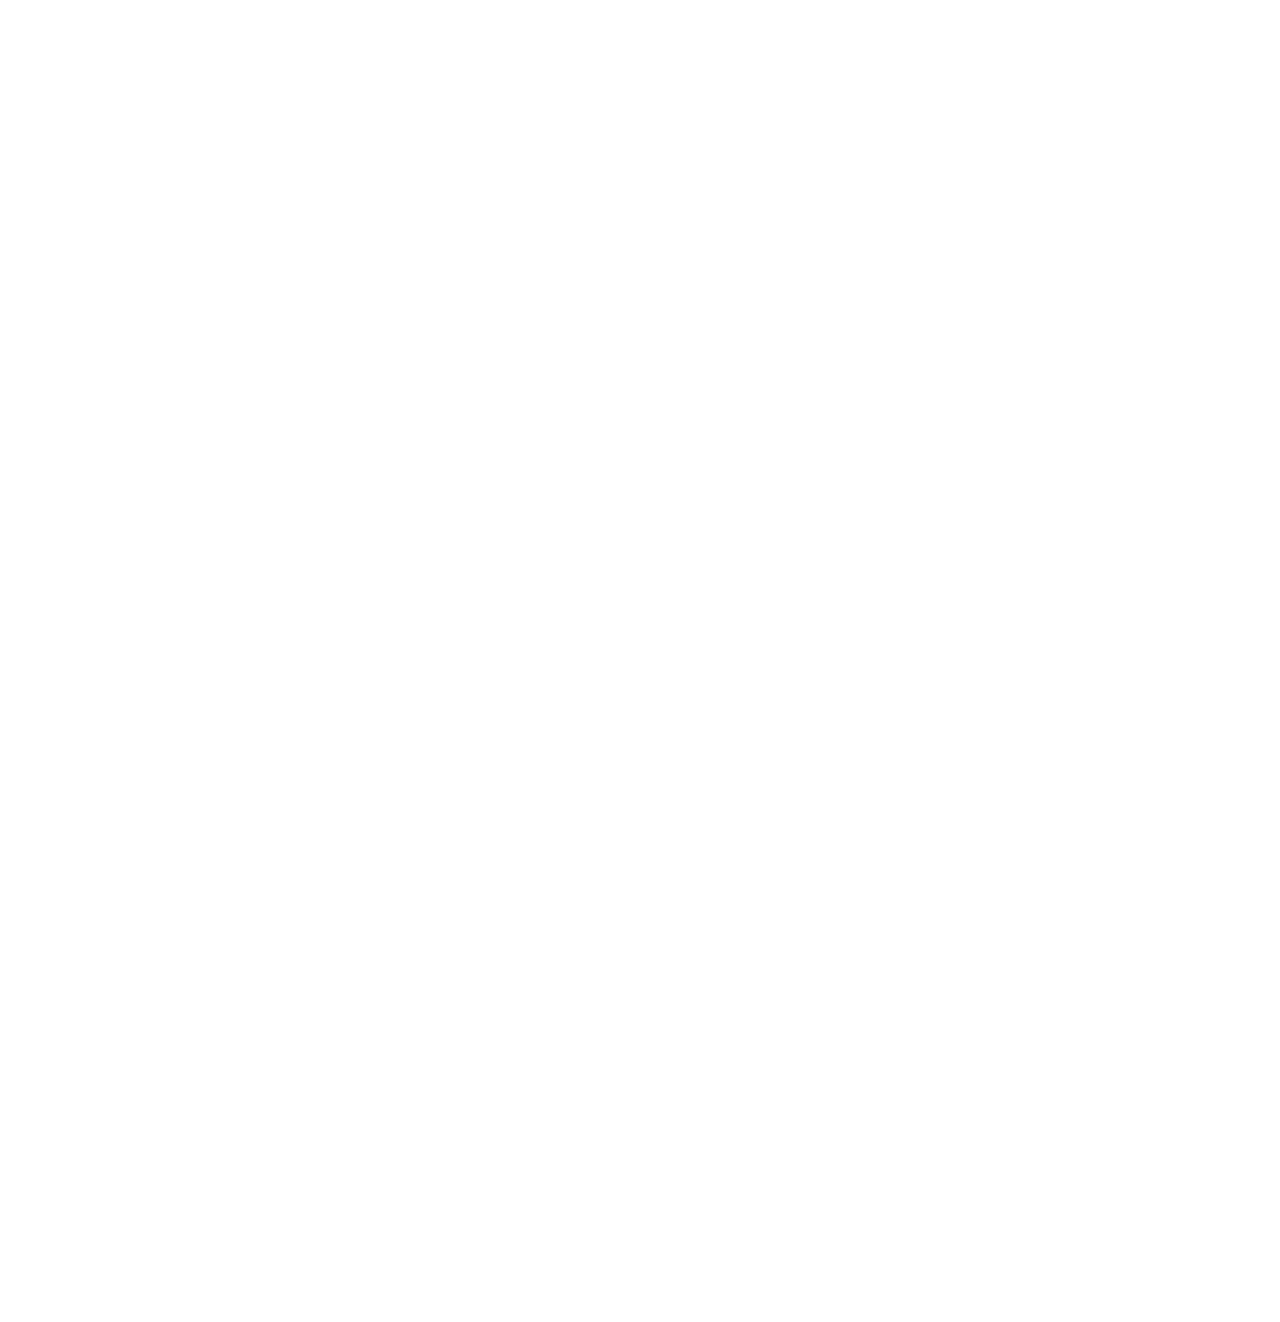
==== commit d046e28b: "更新移动端" ====
--- a/mobile/index.html
+++ b/mobile/index.html
@@ -55,27 +55,23 @@
         </div>
         <div class="hb-icon">
             <img src="./images/home_menu_icon_nor.png" alt="">
-        </div>        
-    </div>
-    <section id="header" style="display: none;">
-        <div class="container nav">
-            <div class="menu-brand">
-                <a href="#">
-                    <img src="./images/logo.png" alt="">
-                </a>
-            </div>
-            <div class="menu-cnt">
-                <ul id="main-menu">
-                    <li><a href="javascript:;" data-id="banner">首页</a></li>
-                    <li><a href="javascript:;" data-id="features">核心功能</a></li>
-                    <li><a href="javascript:;" data-id="client">受众客户</a></li>
-                    <li><a href="javascript:;" data-id="show">功能展示</a></li>
-                    <li><a href="javascript:;" data-id="purpose">服务宗旨</a></li>
-                    <li><a href="javascript:;" data-id="footer">联系我们</a></li>
-                </ul>
-            </div>
-        </div>
-    </section>
+        </div>
+        <section id="header" style="display: none;">
+            <div class="nav">
+                <div class="menu-cnt">
+                    <ul id="main-menu">
+                        <li><a href="javascript:;" data-id="banner" class="active">首页</a></li>
+                        <li><a href="javascript:;" data-id="features">核心功能</a></li>
+                        <li><a href="javascript:;" data-id="client">受众客户</a></li>
+                        <li><a href="javascript:;" data-id="show">功能展示</a></li>
+                        <li><a href="javascript:;" data-id="purpose">服务宗旨</a></li>
+                        <li><a href="javascript:;" data-id="footer">联系我们</a></li>
+                    </ul>
+                </div>
+            </div>
+        </section>
+    </div>
+
     <div class="container banner">
         <div class="banner-left" data-scroll-reveal="enter right and move 50px over 1.33s">
             <p>
@@ -133,7 +129,7 @@
         </div>
         <div class="part1-item" >
             <div class="part1-item-top">
-                <img src="./images/home_transaction_img_nor.png" alt="">
+                <img src="./images/home_money_img_nor.png" alt="">
             </div>
             <div class="part1-item-btm">
                 <div class="pib-title">
@@ -418,19 +414,25 @@
 <script>
     window.scrollReveal = new scrollReveal();
     $(function(){
+        let t = $('body, html').scrollTop();   // 目前监听的是整个body的滚动条距离
         window.addEventListener('scroll', function(){
-            let t = $('body, html').scrollTop();   // 目前监听的是整个body的滚动条距离
-            if(t>50){
-                $('#header').addClass('header-active')
+            t = $('body, html').scrollTop()
+            if(t>100){
+                $(".hb-logo img").attr("src","./images/home_logo_black_img_nor.png");
+                $(".hb-icon img").attr("src","./images/home_menu_black_icon_nor.png");
+                $('.header-banner').addClass('header-active')
             }else{
-                $('#header').removeClass('header-active')
+                $('.header-banner').removeClass('header-active');
+                $(".hb-logo img").attr("src","./images/home_logo_img_nor.png");
+                $(".hb-icon img").attr("src","./images/home_menu_icon_nor.png");
             }
         })
         $("#main-menu li a").on("click",function(){
             $("#main-menu li a").removeClass('active');
             $(this).addClass('active');
             var navIndex = $(this).attr("data-id");
-            console.log(navIndex);
+            $("#header").slideUp(200);
+            $(".hb-icon").removeClass("active")
             $("html, body").animate({
                 scrollTop: $('#'+navIndex).offset().top - 63}, {duration: 1000,easing: "swing"
             });
@@ -440,8 +442,29 @@
                 scrollTop: $('#footer').offset().top - 63}, {duration: 1000,easing: "swing"
             });
         })
-
-
+        $(".hb-icon").on("click",function(){
+            if(t > 100){
+                if ($(this).hasClass('active')) {
+                    $("#header").slideUp(200);
+                    $(".hb-icon img").attr("src","./images/home_menu_black_icon_nor.png");
+                    $(this).removeClass('active');
+                } else {
+                    $(this).addClass('active');
+                    $("#header").slideDown(200);
+                    $(".hb-icon img").attr("src","./images/home_close_icon_nor.png");
+                }
+            }else{
+                if ($(this).hasClass('active')) {
+                    $("#header").slideUp(200);
+                    $(".hb-icon img").attr("src","./images/home_menu_icon_nor.png");
+                    $(this).removeClass('active');
+                } else {
+                    $(this).addClass('active');
+                    $("#header").slideDown(200);
+                    $(".hb-icon img").attr("src","./images/home_close_white_icon_nor.png");
+                }
+            }
+        })
     })
 </script>
 </body>
--- a/mobile/css/app.css
+++ b/mobile/css/app.css
@@ -203,7 +203,7 @@
     margin-right:0;
 }
 .part1-item-btm{
-    padding:0.42rem;
+    padding:0.32rem 0.24rem 0.42rem;
     text-align: center;
 }
 .part1-item-btm .pib-title{
@@ -312,7 +312,7 @@
     margin-top:0.46rem;
 }
 .product-left{
-    width:7rem;
+    width:6rem;
     margin:0.6rem auto 0;
 }
 .product-left img{
@@ -368,7 +368,7 @@
     width:50%;
     text-align: center;
     margin-bottom:1rem;
-    padding:0 6%;
+    padding:0 5%;
 }
 .client-wrap-item:nth-child(3),
 .client-wrap-item:nth-child(4){
@@ -521,20 +521,30 @@
 #header{
     transition: all 0.5s;
 }
-#header.header-active{
-    background-color: rgb(0, 71, 103);
+#header{
+    position:absolute;
+    top:1rem;
+    left:0;
+    width:100%;
+}
+.header-banner.header-active{
+    background-color: #ffffff;
+    box-shadow: 0px 5px 10px 0px
+    rgba(0, 0, 0, 0.1);
     position: fixed;
     top: 0;
     left: 0;
     width: 100%;
     z-index: 200;
 }
+.header-banner{
+    transition: all 1s;
+}
 .nav{
-    display: flex;
-    flex-direction: row;
-    justify-content: space-between;
-    align-items: center;
-
+    background: #fff;
+    text-align: center;
+    font-size:0.3rem;
+    transition: all 0.5s;
 }
 .menu-brand > a {
     height: 100%;
@@ -543,29 +553,18 @@
     max-height: 100%;
     display: block;
 }
-.menu-cnt{
-    display: flex;
-    justify-content: flex-end;
-}
-#main-menu{
-    float: left;
-    list-style: none;
-    padding: 0;
-    margin: 0;
-    display: flex;
-    margin-left: 30px;
-}
+
 .menu-cnt > ul > li a{
-    height: 65px;
-    line-height: 65px;
-    padding: 0 25px;
-    transition: all .3s;
-    font-size: 14px;
-    color: #fff;
-    text-decoration: none;
+    height:0.96rem;
+    width:100%;
+    text-align: center;
+    line-height:0.96rem;
+    color:#333;
+    display: block;
 }
 .menu-cnt > ul > li a:hover,.menu-cnt > ul > li a.active{
     color:#06bfcb;
+    background:rgba(6,191,203,0.1);
 }
 #banner{
     background: url("../images/home_bg_img_nor.png");
@@ -646,13 +645,14 @@
 }
 .header-banner{
     width:100%;
-    height:0.96rem;
+    height:1rem;
     display: flex;
     flex-direction: row;
     justify-content: space-between;
     align-items: center;
     align-self: center;
     padding:0 0.24rem;
+    position:relative;
 }
 .hb-icon{
     width:0.4rem;
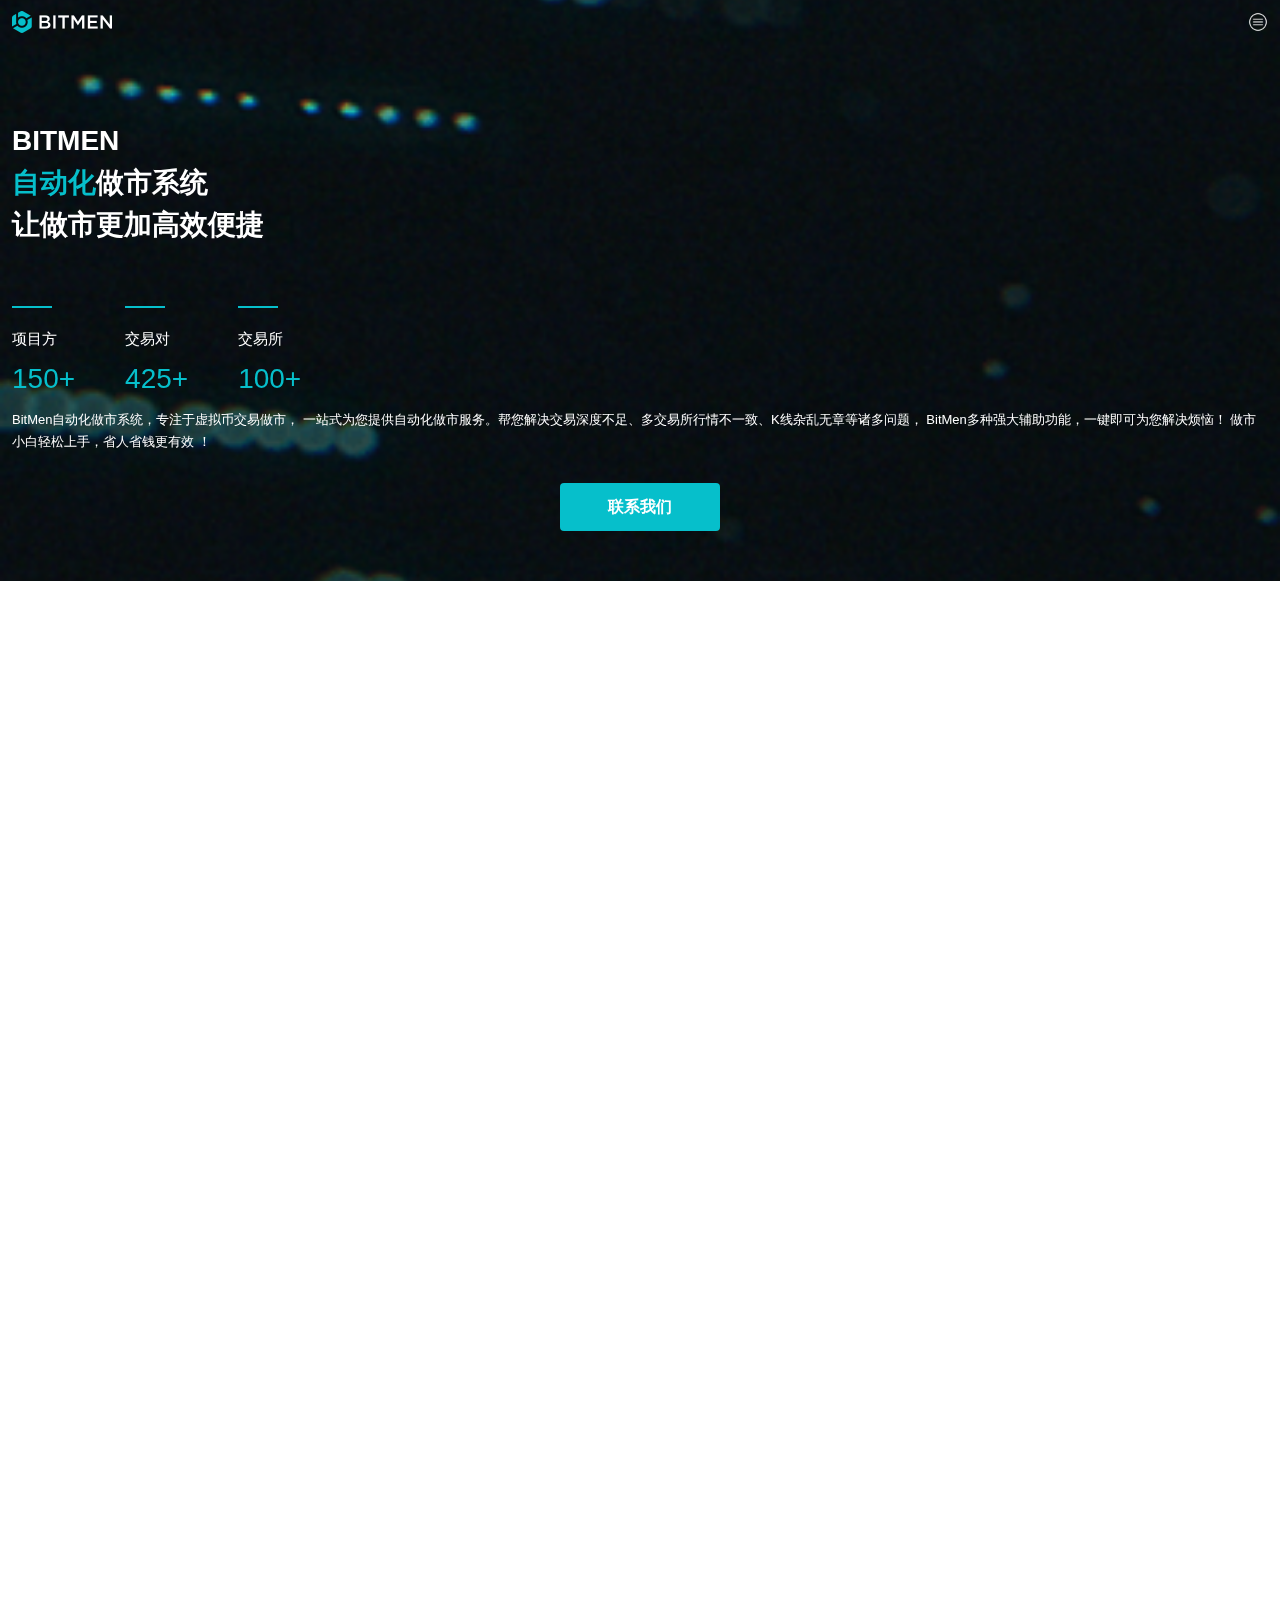
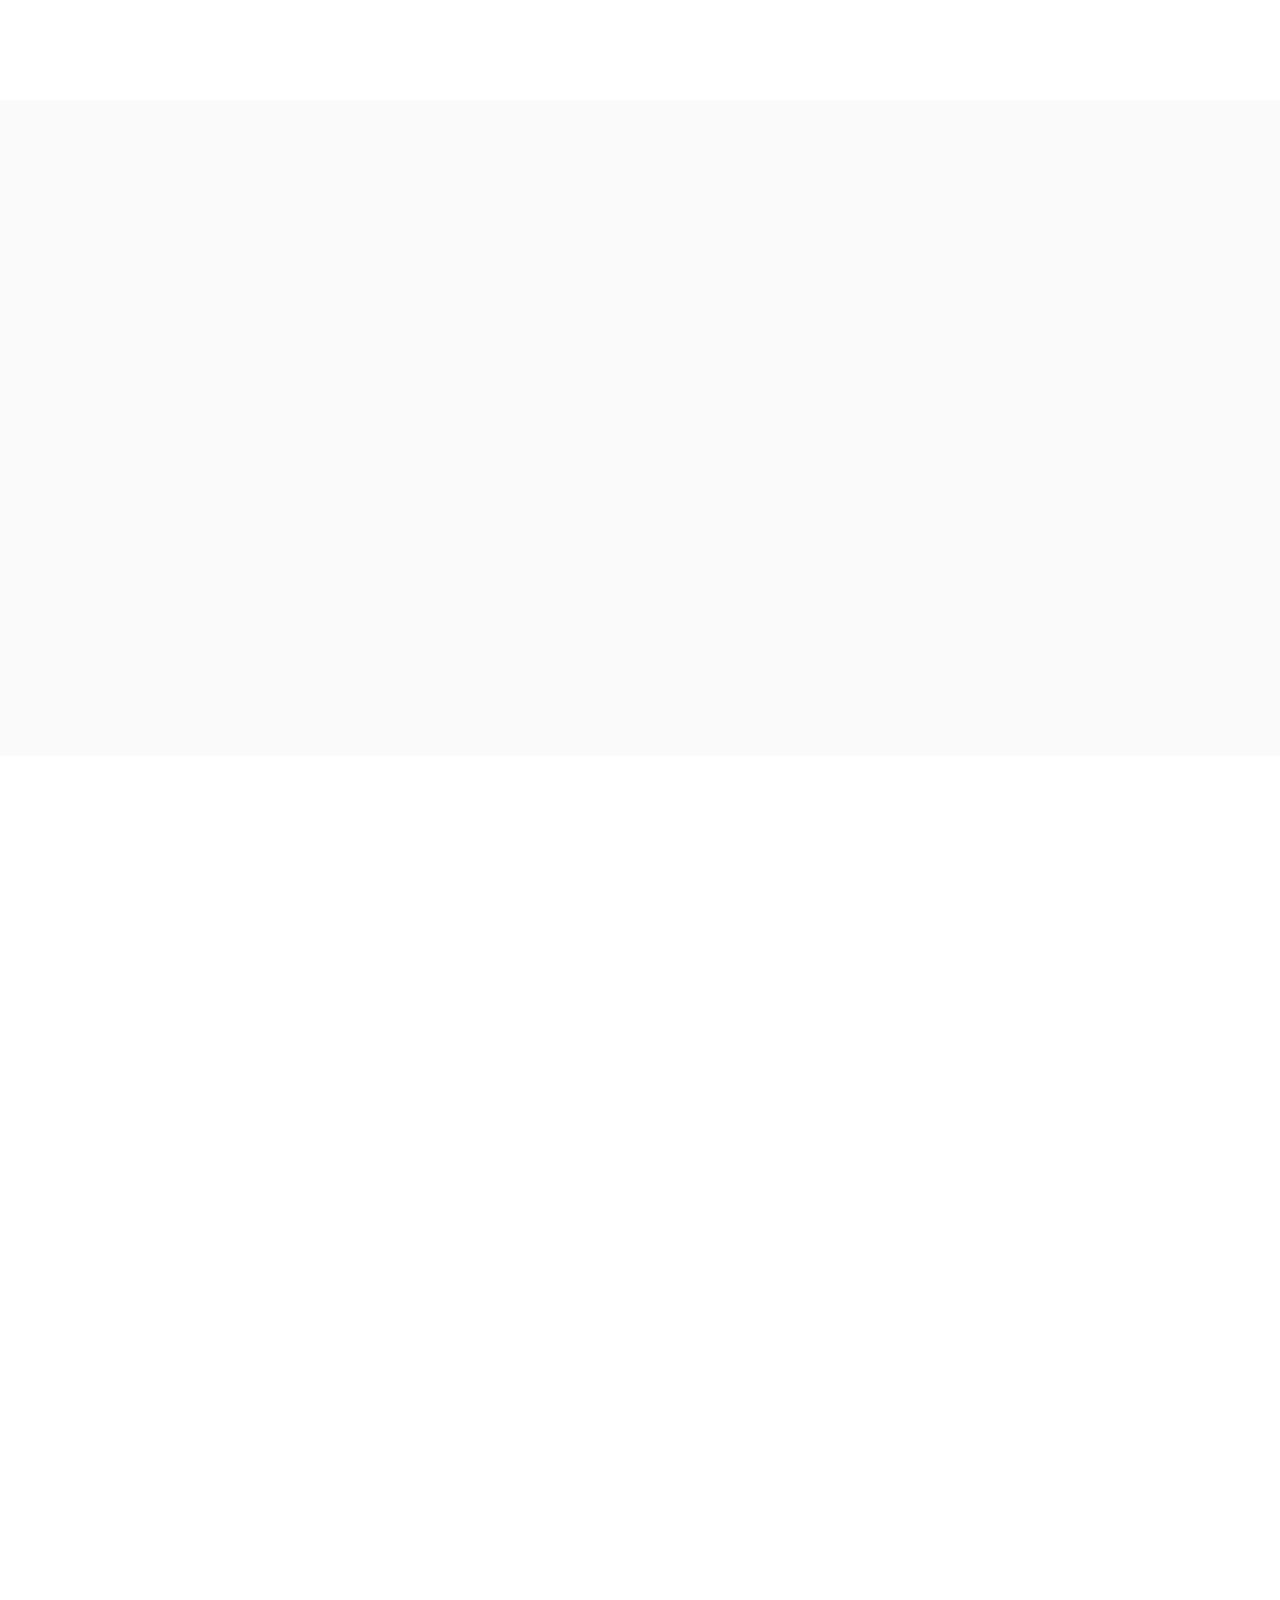
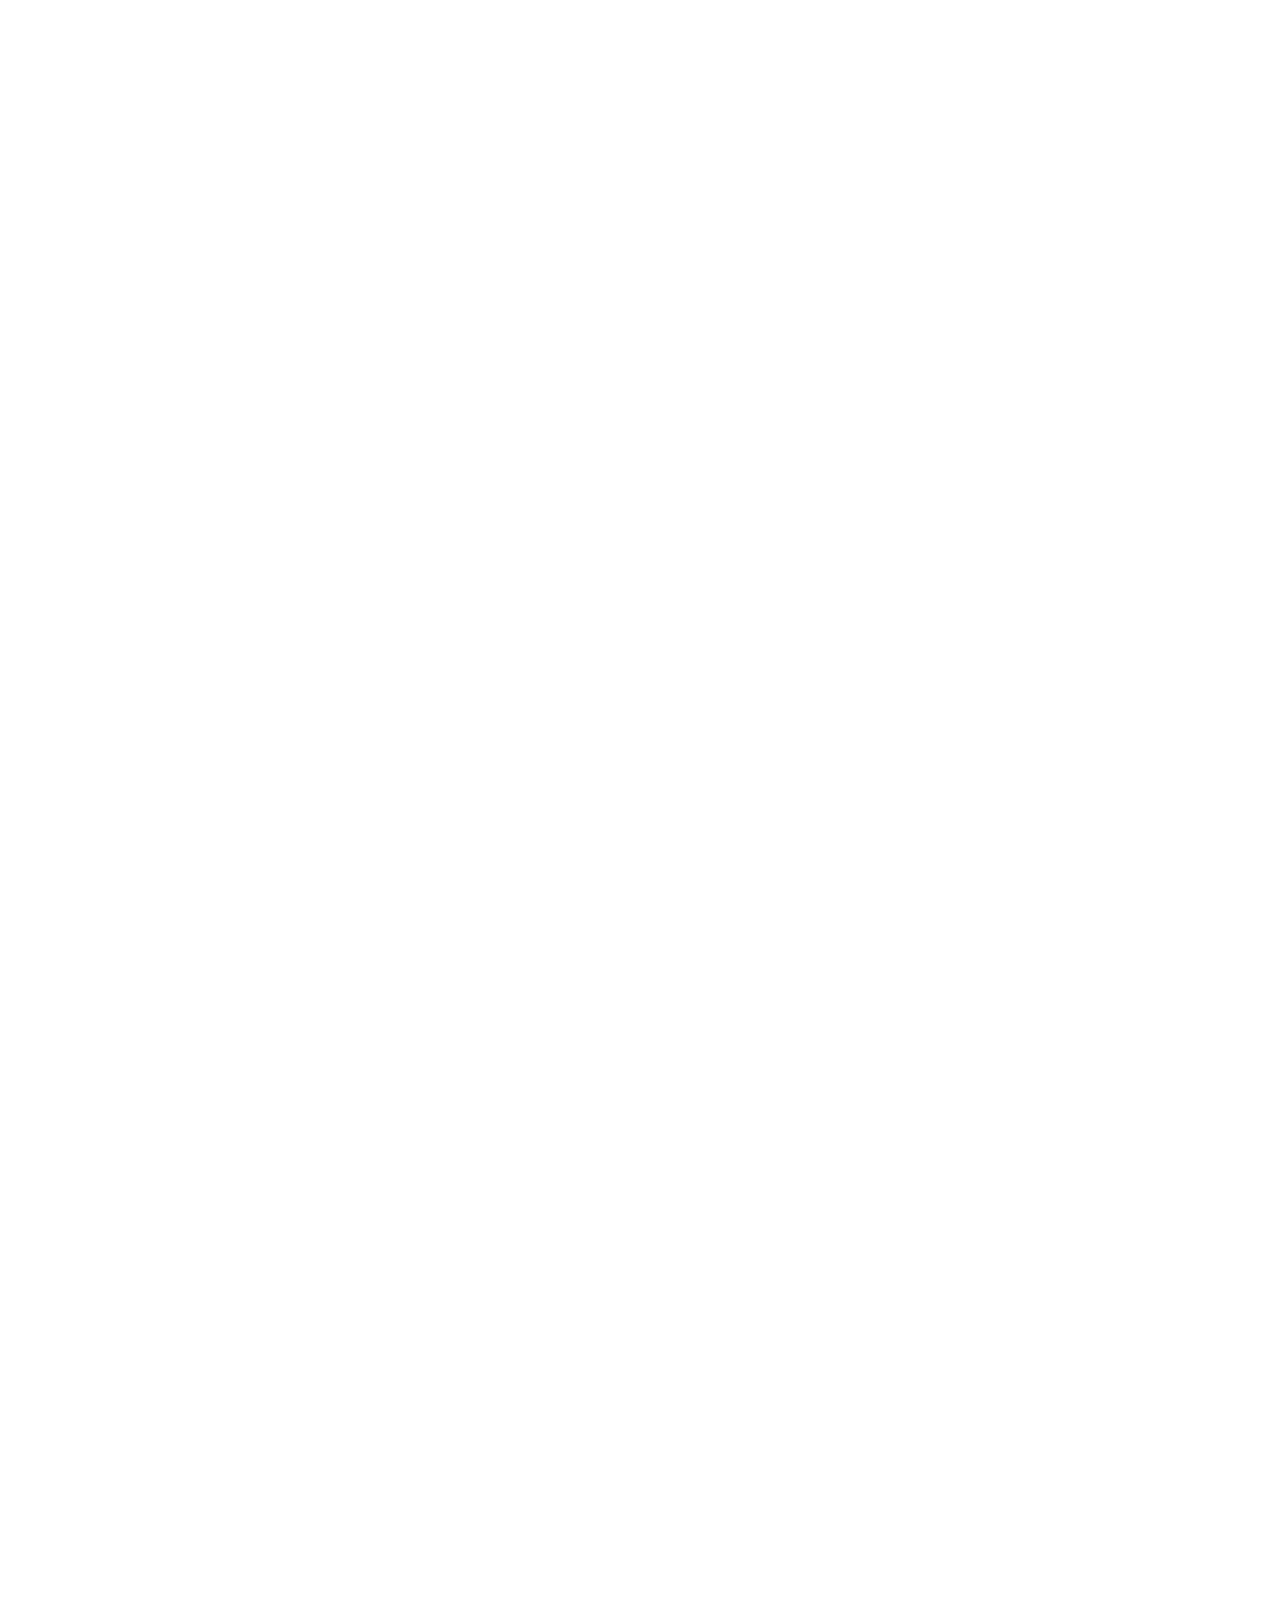
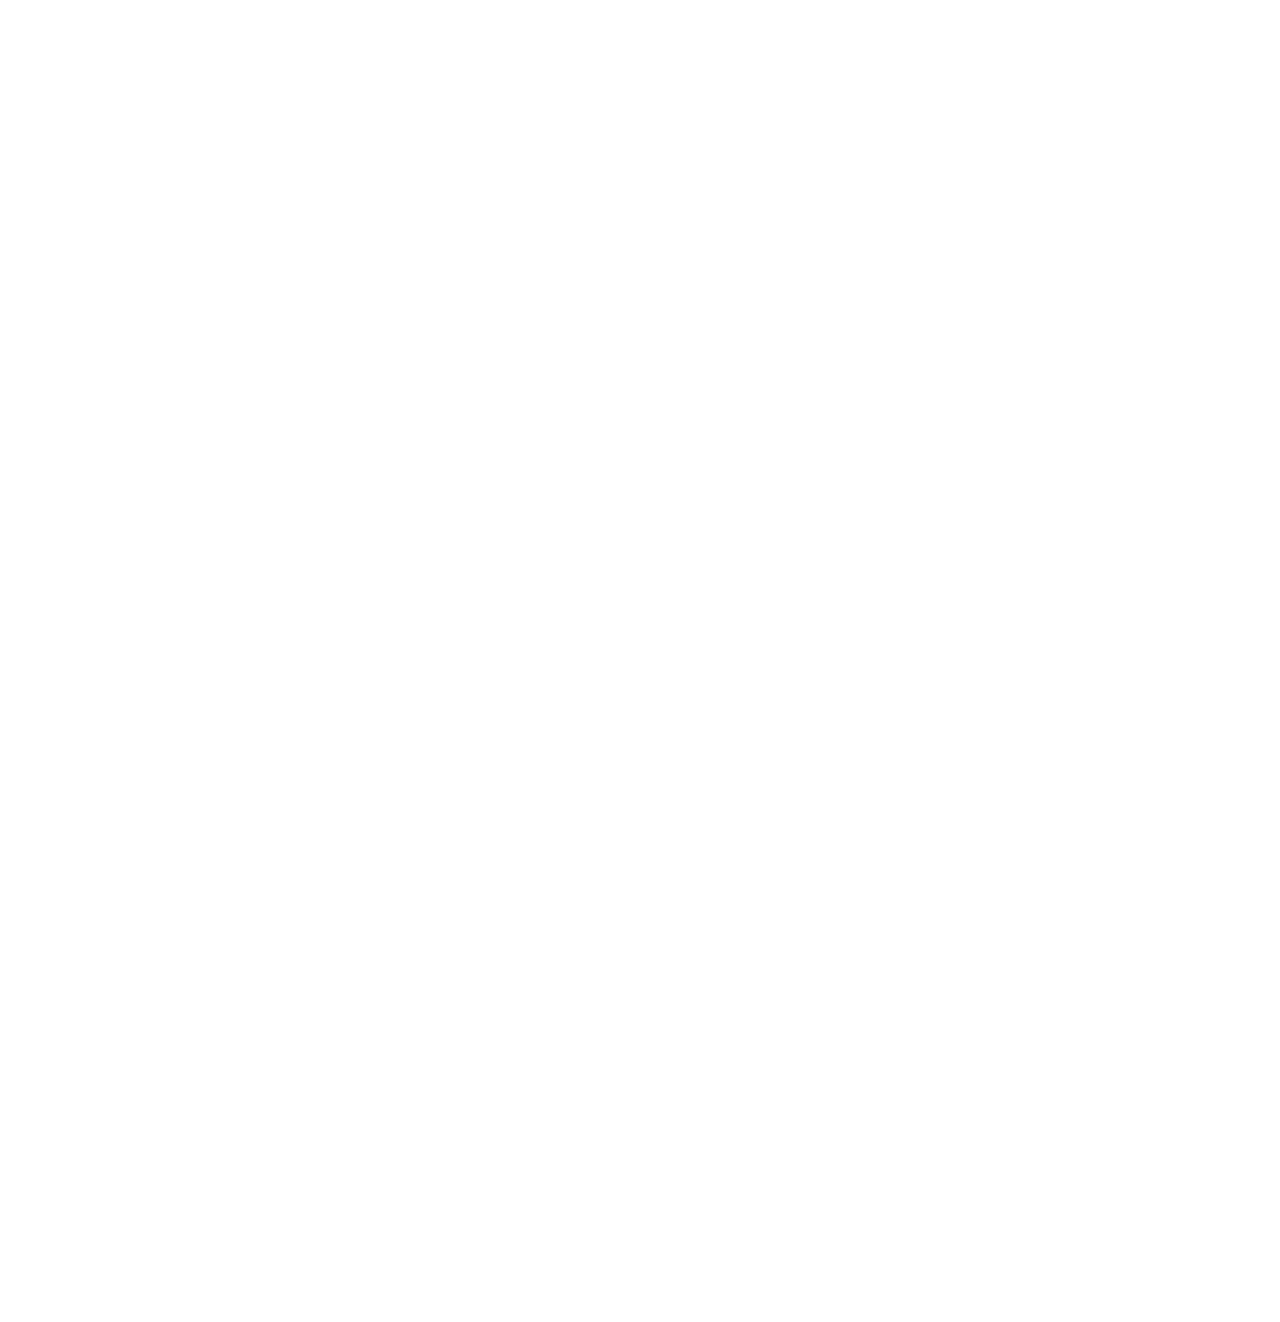
==== commit e1e8e88c: "主要是更新移动端" ====
--- a/mobile/index.html
+++ b/mobile/index.html
@@ -95,7 +95,7 @@
                 <div class="br-top-item">
                     <div class="line"></div>
                     <div class="bti-text">交易所</div>
-                    <div class="bti-num">19+</div>
+                    <div class="bti-num">100+</div>
                 </div>
 
             </div>
@@ -103,7 +103,7 @@
                 <p>BitMen自动化做市系统，专注于虚拟币交易做市， 一站式为您提供自动化做市服务。帮您解决交易深度不足、多交易所行情不一致、K线杂乱无章等诸多问题， BitMen多种强大辅助功能，一键即可为您解决烦恼！ 做市小白轻松上手，省人省钱更有效 ！</p>
             </div>
             <div class="br-btm">
-                <a href="javascript:;" id="linkUs">联系我们</a>
+                <a href="javascript:;" class="linkUs">联系我们</a>
             </div>
 
         </div>
@@ -288,7 +288,7 @@
                 基于K线方案，实现7*24不间断做市，让市场具有良好的流动性，优良的盘口活跃度和买卖深度，并利用规避、预警、防套利等多种逻辑降低做市成本。
             </div>
             <div class="show-btn">
-                <a href="javascript:;">联系我们</a>
+                <a href="javascript:;" class="linkUs">联系我们</a>
             </div>
         </div>
         <div class="show-box">
@@ -317,7 +317,7 @@
                 提供流动性，复制各大交易所或目标币对的买卖深度和K线走势，为用户构建真实的交易环境，并利用智能机器人的策略降低做市成本。
             </div>
             <div class="show-btn">
-                <a href="javascript:;">联系我们</a>
+                <a href="javascript:;" class="linkUs">联系我们</a>
             </div>
         </div>
         <div class="product-left showtwo">
@@ -391,11 +391,11 @@
                 <div class="f-r-left">
                     <div class="f-r-left-item">
                         <img src="./images/home_phone_icon_nor.png" alt="" class="footer-icon">
-                        <p>手机: 138-0000-0000 梁经理</p>
+                        <p>手机: 186-0608-7211 梁经理</p>
                     </div>
                     <div class="f-r-left-item">
                         <img src="./images/home_emai_icon_nor.png" alt="" class="footer-icon">
-                        <p>邮箱: lb@bitmen.com 梁经理</p>
+                        <p>邮箱: lb@bit.men</p>
                     </div>
                     <div class="f-r-left-item">
                         <img src="./images/home_address_icon_nor.png" alt="" class="footer-icon">
@@ -437,7 +437,7 @@
                 scrollTop: $('#'+navIndex).offset().top - 63}, {duration: 1000,easing: "swing"
             });
         });
-        $("#linkUs").on("click",function(){
+        $(".linkUs").on("click",function(){
             $("html, body").animate({
                 scrollTop: $('#footer').offset().top - 63}, {duration: 1000,easing: "swing"
             });
--- a/mobile/css/app.css
+++ b/mobile/css/app.css
@@ -651,15 +651,21 @@
     justify-content: space-between;
     align-items: center;
     align-self: center;
-    padding:0 0.24rem;
-    position:relative;
-}
-.hb-icon{
-    width:0.4rem;
-}
+    padding:0 0 0 0.24rem;
+    position:relative;
+}
+
 .hb-logo{
     width:2rem;
 }
-.hb-icon img,.hb-logo img{
-    width:100%;
-}
+.hb-logo img{
+    width:100%;
+}
+.hb-icon img{
+    width:0.4rem;
+}
+.hb-icon{
+    width: 50%;
+    text-align: right;
+    padding: 0.28rem 0.24rem;
+}
